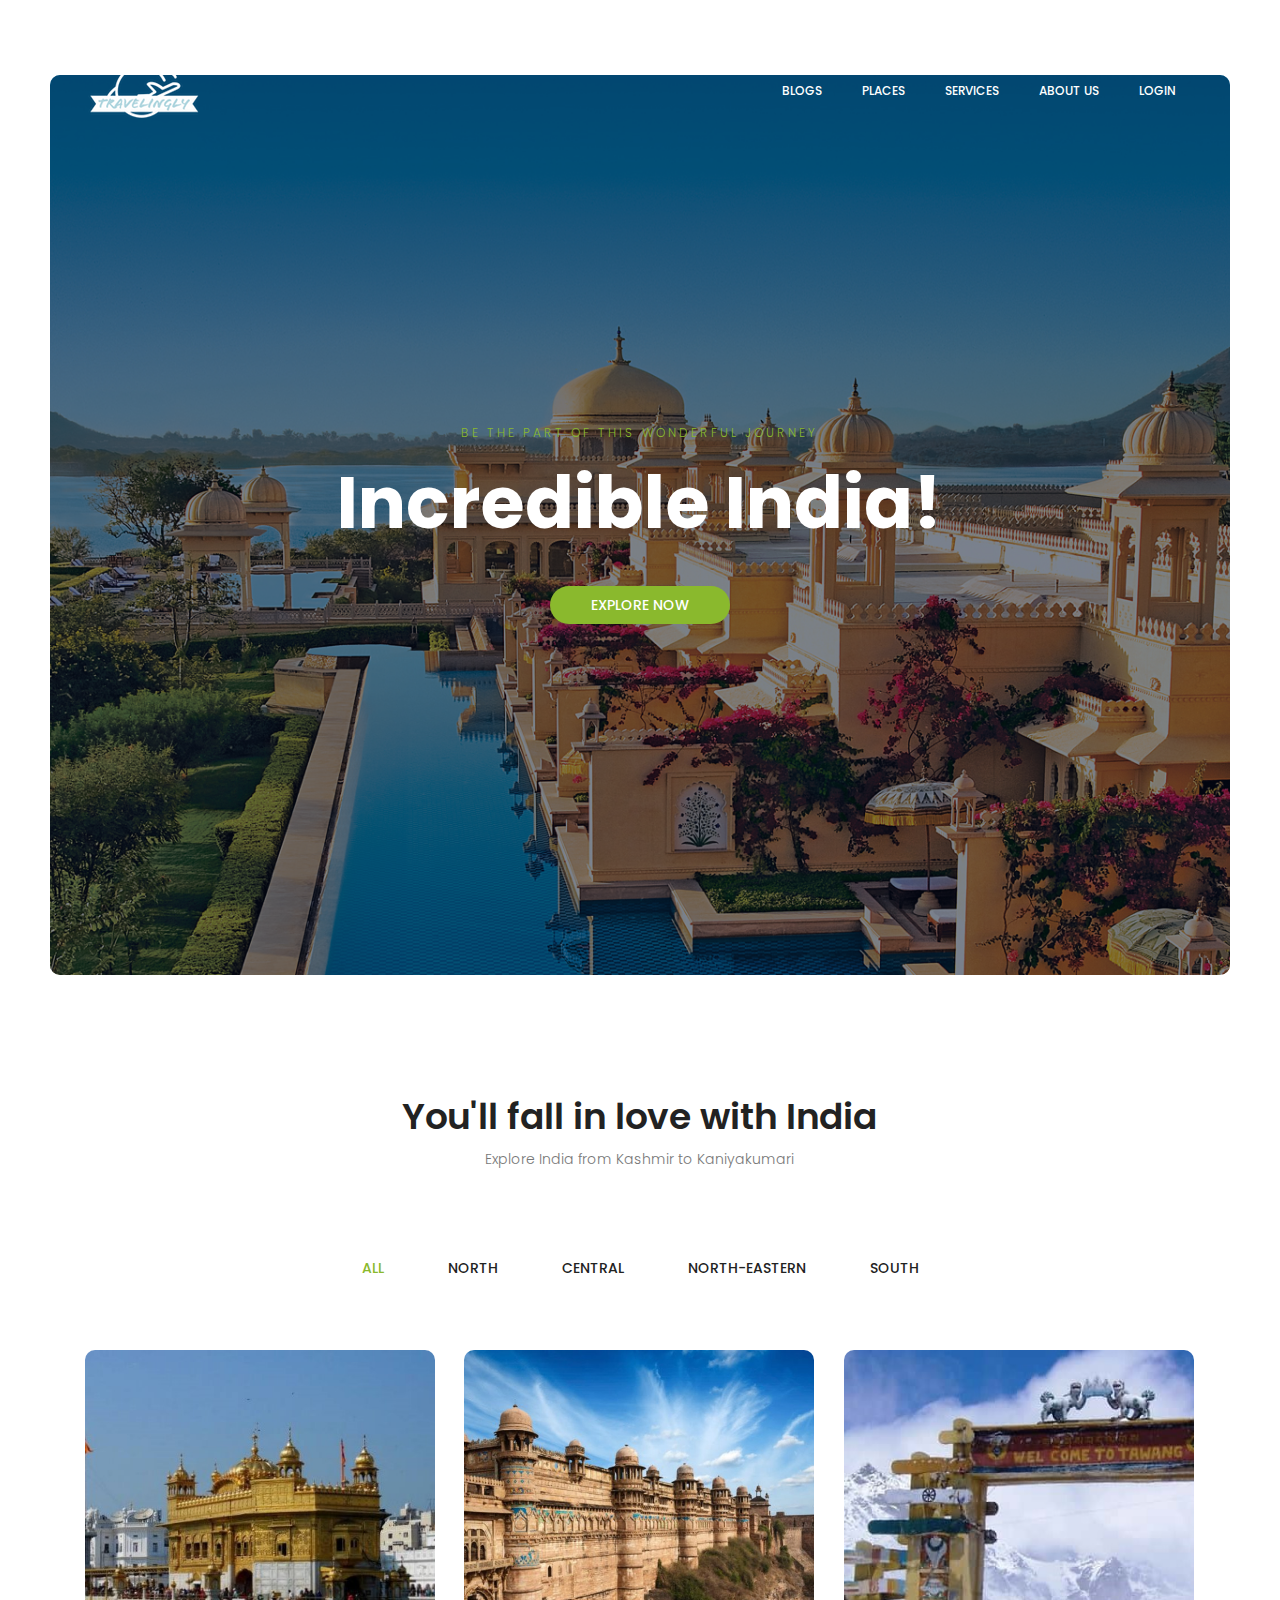
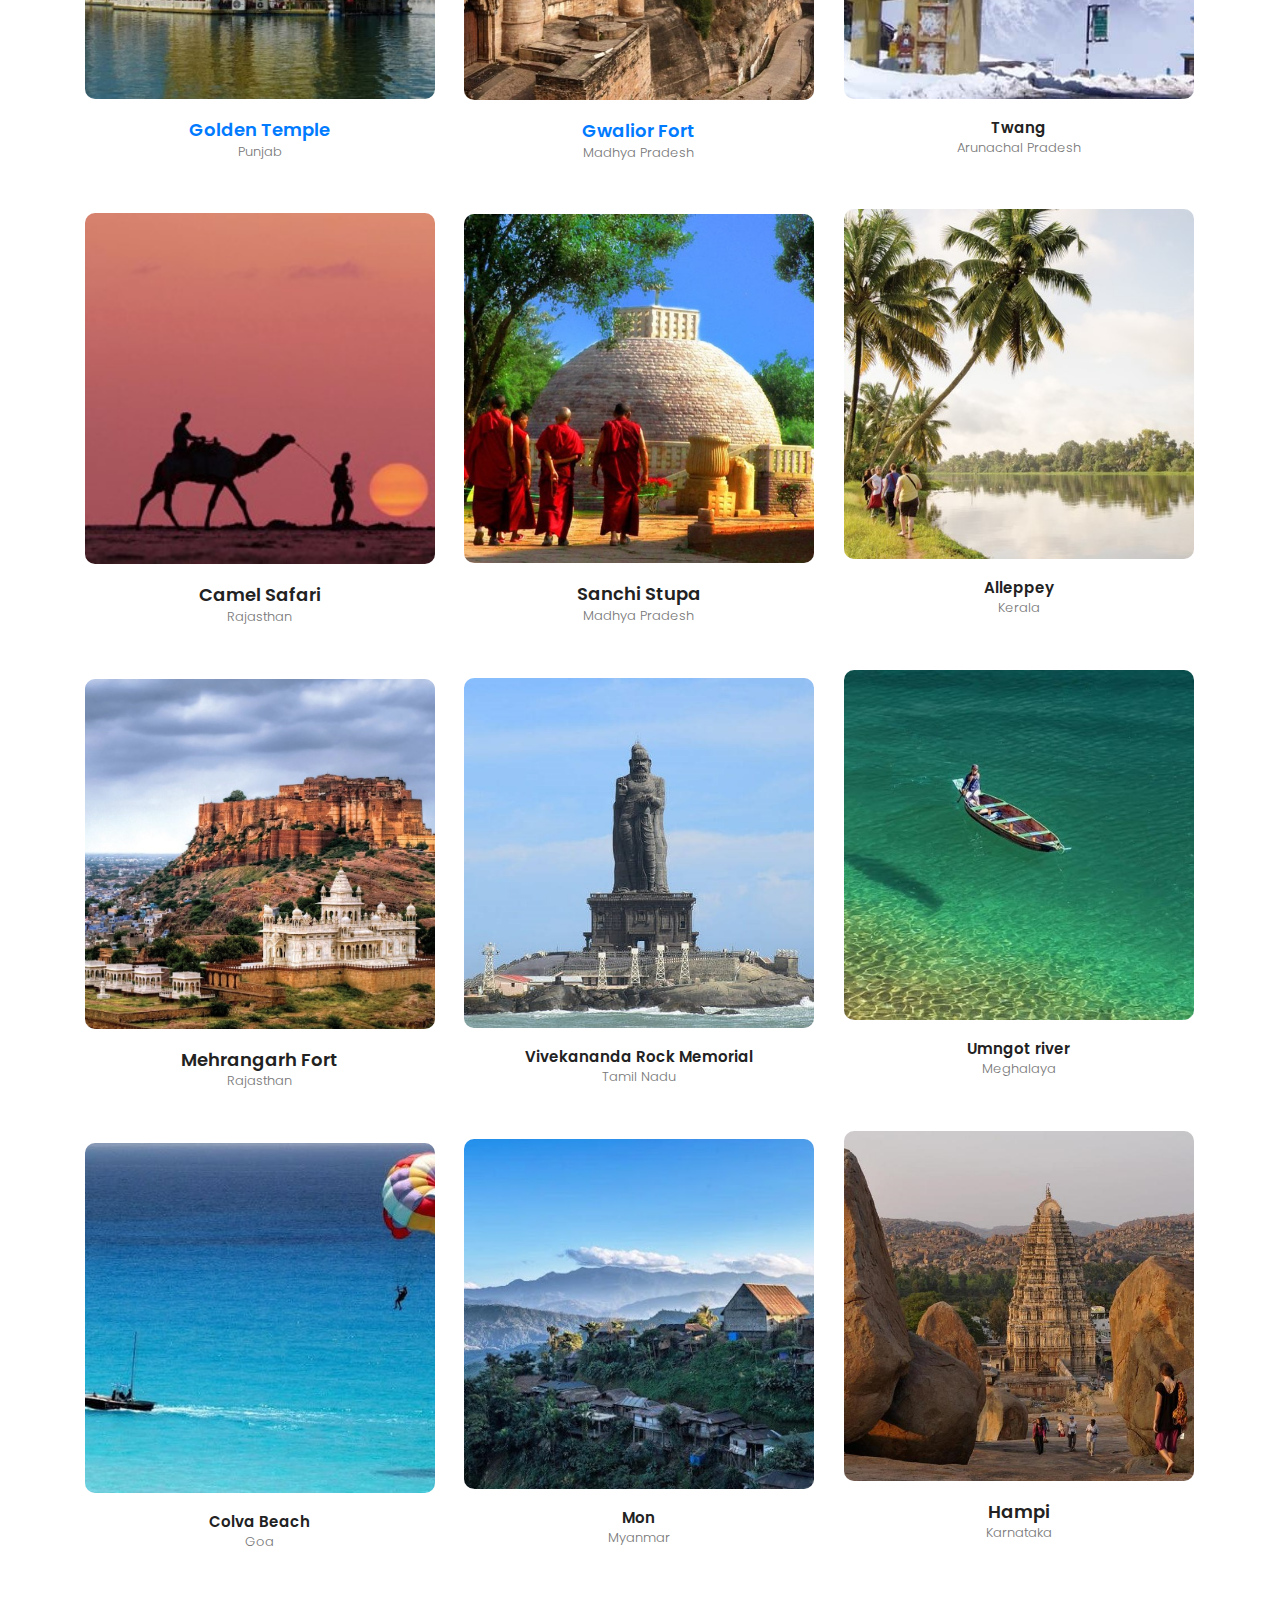
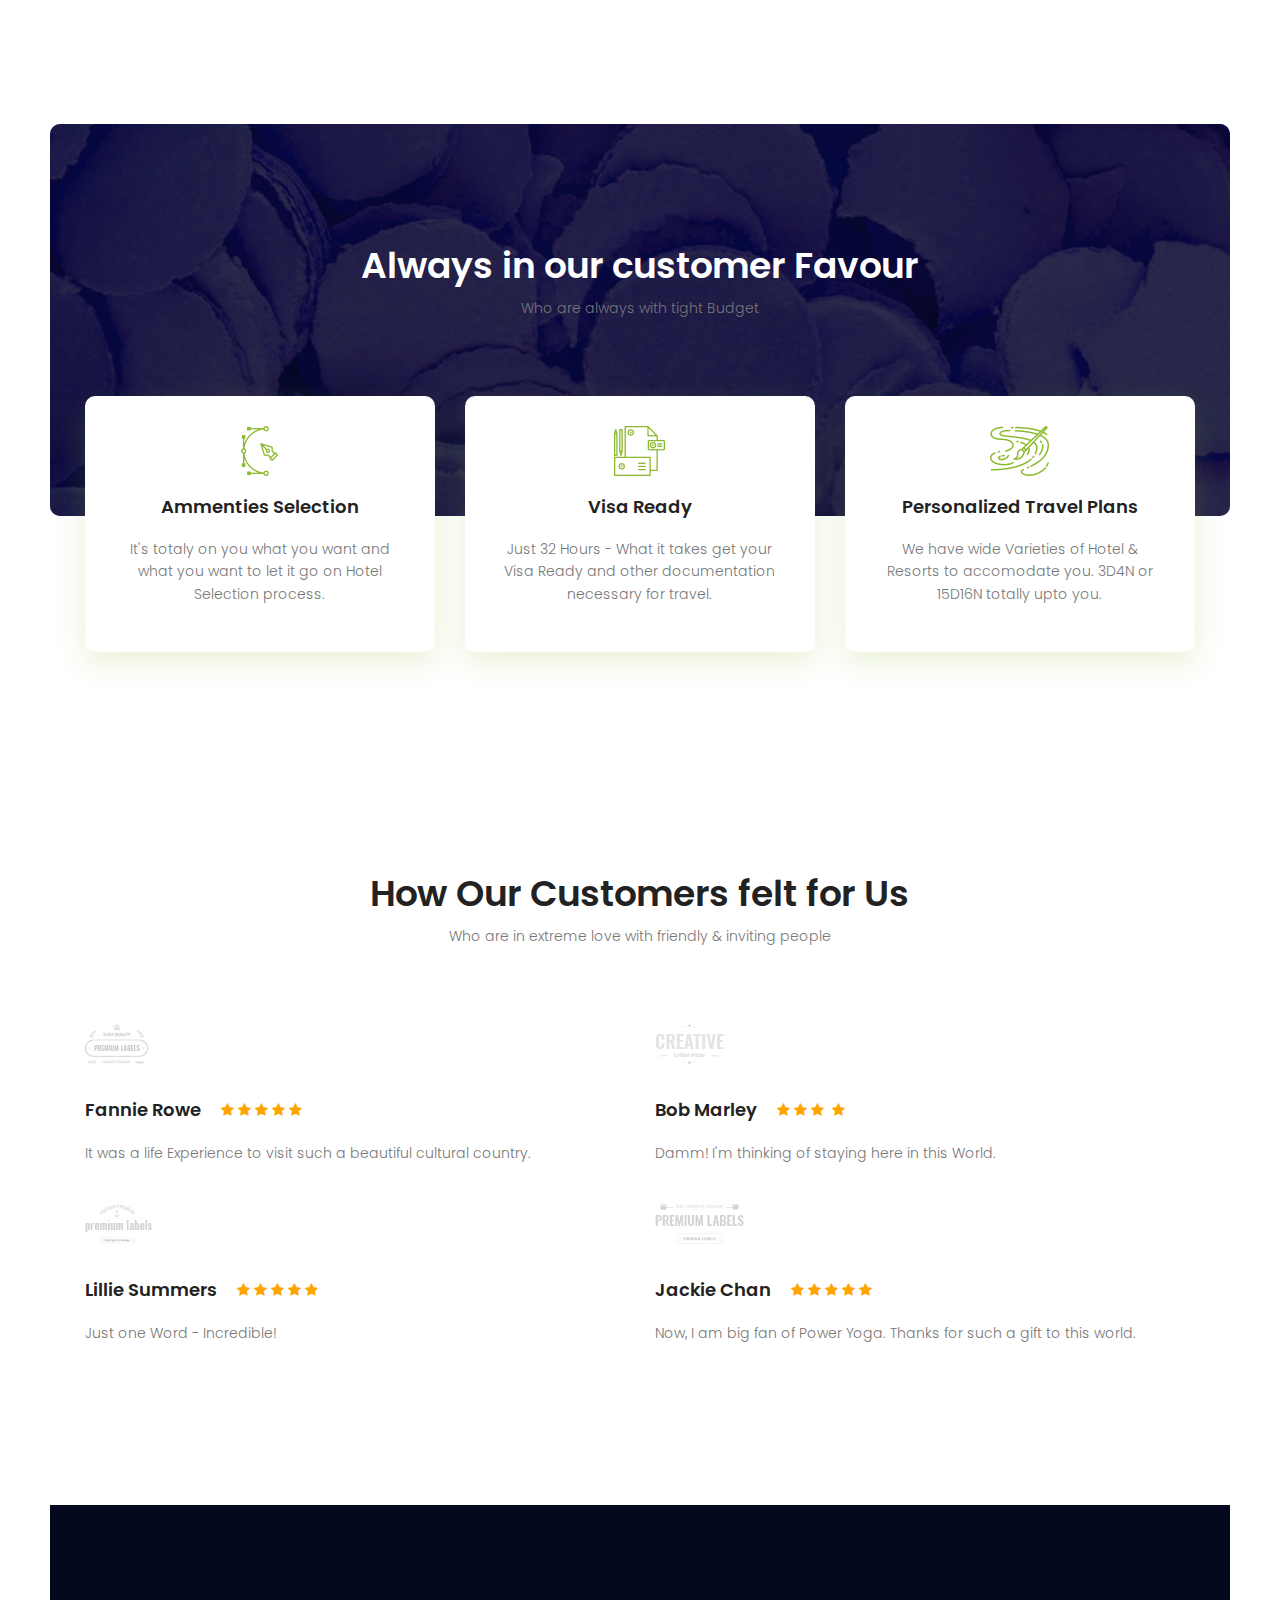
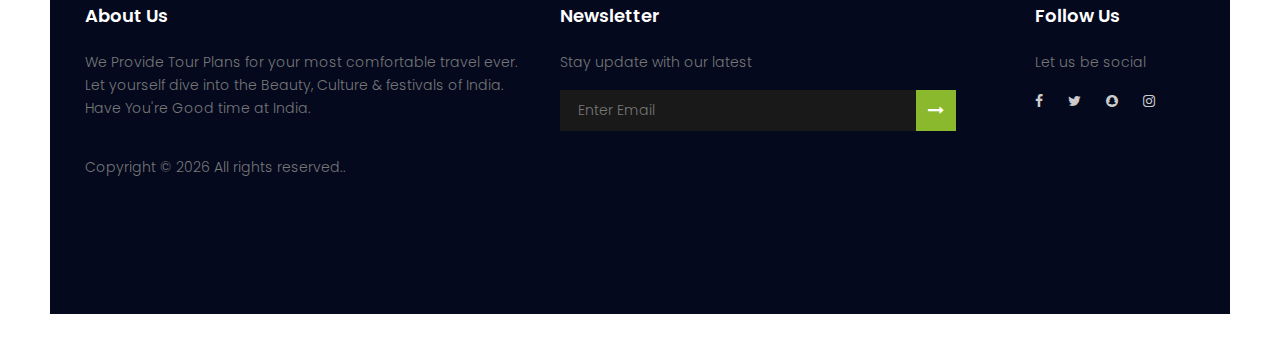
==== travellingly/index.html @ a626bf2b "first commit" ====
<!DOCTYPE html>
<html lang="zxx" class="no-js">

<head>
	<!-- Mobile Specific Meta -->
	<meta name="viewport" content="width=device-width, initial-scale=1, shrink-to-fit=no">
	<!-- Favicon-->
	<link rel="shortcut icon" href="img/fav.png">
	<!-- Author Meta -->
	<meta name="author" content="">
	<!-- Meta Description -->
	<meta name="description" content="">
	<!-- Meta Keyword -->
	<meta name="keywords" content="">
	<!-- meta character set -->
	<meta charset="UTF-8">
	<!-- Site Title -->
	<title>Travellingly</title>
	<link rel="icon" href="./img/t.png" type="image/jpg">
	<link href="https://fonts.googleapis.com/css?family=Poppins:100,200,400,300,500,600,700" rel="stylesheet">
	<!--CSS============================================= -->
	<link rel="stylesheet" href="css/linearicons.css">
	<link rel="stylesheet" href="css/font-awesome.min.css">
	<link rel="stylesheet" href="css/bootstrap.css">
	<link rel="stylesheet" href="css/magnific-popup.css">
	<link rel="stylesheet" href="css/nice-select.css">
	<link rel="stylesheet" href="css/animate.min.css">
	<link rel="stylesheet" href="css/owl.carousel.css">
	<link rel="stylesheet" href="css/main.css">
</head>

<body>
	<div class="protfolio-wrap">

		<!-- Start Header Area -->
		<header class="default-header">
			<nav class="navbar navbar-expand-lg  navbar-light">
				<div class="container">
					<a class="navbar-brand" href="index.html">
						<img src="img/rsz_logo2.png" alt="">
					</a>
					<button class="navbar-toggler" type="button" data-toggle="collapse"
						data-target="#navbarSupportedContent" aria-controls="navbarSupportedContent"
						aria-expanded="false" aria-label="Toggle navigation">
						<span class="text-white lnr lnr-menu"></span>
					</button>
					

					<div class="collapse navbar-collapse justify-content-end align-items-center"
						id="navbarSupportedContent">
						<ul class="navbar-nav">
							<li><a href="./Pages-inside/blog.html">Blogs</a></li>
							<li><a href="#portfolio">Places</a></li>
							<li><a href="#service">Services</a></li>
							<li><a href="./Pages-inside/About.html">About Us</a></li>
							<li><a href="../login/login.php">LogIn</a></li>
						</ul>
					</div>

				</div>
			</nav>
		</header>
		<!-- End Header Area -->
		<!-- start banner Area -->
		<section class="banner-area relative" id="home">
			<div class="overlay overlay-bg"></div>
			<div class="container">
				<div class="row fullscreen d-flex align-items-center justify-content-center">
					<div class="banner-content col-lg-10">
						<h5 class="text-uppercase">Be the part of this Wonderful Journey</h5>
						<h1>
							Incredible India!
						</h1>
						<a href="#" class="primary-btn text-uppercase">Explore Now</a>
					</div>
				</div>
			</div>
		</section>
		<!-- End banner Area -->

		<!-- Start portfolio-area Area -->
		<section class="portfolio-area section-gap" id="portfolio">
			<div class="container">
				<div class="row d-flex justify-content-center">
					<div class="menu-content col-lg-10">
						<div class="title text-center">
							<h1 class="mb-10">You'll fall in love with India</h1>
							<p>Explore India from Kashmir to Kaniyakumari</p>
						</div>
					</div>
				</div>

				<div class="filters">
					<ul>
						<li class="active" data-filter="*">All</li>
						<li data-filter=".corporate">North</li>
						<li data-filter=".personal">Central</li>
						<li data-filter=".agency">North-Eastern</li>
						<li data-filter=".portal">South</li>
					</ul>
				</div>

				<div class="filters-content">
					<div class="row grid">
						<div class="single-portfolio col-sm-4 all corporate">
							<div class="item">
								<img src="img/p1.jpg" alt="Work 1">
								<div class="p-inner">
									<h4><a href="./Pages-inside/GoldenTemple-Info.html">Golden Temple</a></h4>
									<div class="cat">Punjab</div>
								</div>
							</div>
						</div>
						<div class="single-portfolio col-sm-4 all personal">
							<div class="item">
								<img src="img/p2.jpg" alt="Work 1">
								<div class="p-inner">
									<h4><a href="./Pages-inside/Gwaliorfort-info.html">Gwalior Fort</a></h4>
									<div class="cat">Madhya Pradesh</div>
								</div>
							</div>
						</div>
						<div class="single-portfolio col-sm-4 all agency">
							<div class="item">
								<img src="img/p9.jpg" alt="Work 1">
								<div class="p-inner">
									<h5>Twang</h5>
									<div class="cat">Arunachal Pradesh</div>
								</div>
							</div>
						</div>
						<div class="single-portfolio col-sm-4 all portal">
							<div class="item">
								<img src="img/p12.jpg" alt="Work 1">
								<div class="p-inner">
									<h5>Alleppey</h5>
									<div class="cat">Kerala</div>
								</div>
							</div>
						</div>

						<div class="single-portfolio col-sm-4 all corporate">
							<div class="item">
								<img src="img/p5.jpg" alt="Work 1">
								<div class="p-inner">
									<h4>Camel Safari</h4>
									<div class="cat">Rajasthan</div>
								</div>
							</div>
						</div>
						<div class="single-portfolio col-sm-4 all personal">
							<div class="item">
								<img src="img/p6.jpg" alt="Work 1">
								<div class="p-inner">
									<h4>Sanchi Stupa</h4>
									<div class="cat">Madhya Pradesh</div>
								</div>
							</div>
						</div>
						<div class="single-portfolio col-sm-4 all agency">
							<div class="item">
								<img src="img/p7.jpg" alt="Work 1">
								<div class="p-inner">
									<h5>Umngot river</h5>
									<div class="cat">Meghalaya</div>
								</div>
							</div>
						</div>
						<div class="single-portfolio col-sm-4 all portal">
							<div class="item">
								<img src="img/p10.jpg" alt="Work 1">
								<div class="p-inner">
									<h5>Vivekananda Rock Memorial</h5>
									<div class="cat">Tamil Nadu</div>
								</div>
							</div>
						</div>
						<div class="single-portfolio col-sm-4 all corporate">
							<div class="item">
								<img src="img/p4.jpg" alt="Work 1">
								<div class="p-inner">
									<h4>Mehrangarh Fort</h4>
									<div class="cat">Rajasthan</div>
								</div>
							</div>
						</div>
						<div class="single-portfolio col-sm-4 all personal">
							<div class="item">
								<img src="img/p3.jpg" alt="Work 1">
								<div class="p-inner">
									<h4>Hampi</h4>
									<div class="cat">Karnataka</div>
								</div>
							</div>
						</div>
						<div class="single-portfolio col-sm-4 all agency">
							<div class="item">
								<img src="img/p8.jpg" alt="Work 1">
								<div class="p-inner">
									<h5>Mon</h5>
									<div class="cat">Myanmar</div>
								</div>
							</div>
						</div>
						<div class="single-portfolio col-sm-4 all portal">
							<div class="item">
								<img src="img/p11.jpg" alt="Work 1">
								<div class="p-inner">
									<h5>Colva Beach</h5>
									<div class="cat">Goa</div>
								</div>
							</div>
						</div>

					</div>
				</div>

			</div>
		</section>
		<!-- End portfolio-area Area -->


		<!-- Start service Area -->
		<section class="service-area section-gap relative" id="service">
			<div class="overlay overlay-bg"></div>
			<div class="container">
				<div class="row d-flex justify-content-center">
					<div class="menu-content pb-60 col-lg-10">
						<div class="title text-center">
							<h1 class="mb-10 text-white">Always in our customer Favour</h1>
							<p>Who are always with tight Budget</p>
						</div>
					</div>
				</div>
			</div>
		</section>
		<!-- End service Area -->

		<!-- Start services Area -->
		<section class="services-area pb-100">
			<div class="container">
				<div class="row">
					<div class="col-lg-4">
						<div class="single-service">
							<img class="img-fluid" src="img/s1.png" alt="">
							<h4>Ammenties Selection</h4>
							<p>
								It's totaly on you what you want and what you want to let it go on Hotel Selection
								process.
							</p>
						</div>
					</div>
					<div class="col-lg-4">
						<div class="single-service">
							<img class="img-fluid" src="img/s2.png" alt="">
							<h4>Visa Ready</h4>
							<p>
								Just 32 Hours - What it takes get your Visa Ready and other documentation necessary for
								travel.
							</p>
						</div>
					</div>
					<div class="col-lg-4">
						<div class="single-service">
							<img class="img-fluid" src="img/s3.png" alt="">
							<h4>Personalized Travel Plans</h4>
							<p>
								We have wide Varieties of Hotel &amp; Resorts to accomodate you. 3D4N or 15D16N totally
								upto you.
							</p>
						</div>
					</div>
				</div>
			</div>
		</section>
		<!-- End services Area -->

		<!-- Start review Area -->
		<section class="review-area section-gap" id="testimonial">
			<div class="container">
				<div class="row d-flex justify-content-center">
					<div class="menu-content pb-60 col-lg-10">
						<div class="title text-center">
							<h1 class="mb-10">How Our Customers felt for Us</h1>
							<p>Who are in extreme love with friendly &amp; inviting people</p>
						</div>
					</div>
				</div>
				<div class="row">
					<div class="col-lg-6">
						<div class="single-review">
							<img src="img/c1.png" alt="">
							<div class="title d-flex flex-row">
								<a href="#">
									<h4>Fannie Rowe</h4>
								</a>
								<div class="star">
									<span class="fa fa-star checked"></span>
									<span class="fa fa-star checked"></span>
									<span class="fa fa-star checked"></span>
									<span class="fa fa-star checked"></span>
									<span class="fa fa-star checked"></span>
								</div>
							</div>
							<p>
								It was a life Experience to visit such a beautiful cultural country.
							</p>
						</div>
						<div class="single-review">
							<img src="img/c3.png" alt="">
							<div class="title d-flex flex-row">
								<a href="#">
									<h4>Lillie Summers</h4>
								</a>
								<div class="star">
									<span class="fa fa-star checked"></span>
									<span class="fa fa-star checked"></span>
									<span class="fa fa-star checked"></span>
									<span class="fa fa-star checked"></span>
									<span class="fa fa-star checked"></span>
								</div>
							</div>
							<p>
								Just one Word - Incredible!
							</p>
						</div>
					</div>
					<div class="col-lg-6">
						<div class="single-review">
							<img src="img/c2.png" alt="">
							<div class="title d-flex flex-row">
								<a href="#">
									<h4>Bob Marley</h4>
								</a>
								<div class="star">
									<span class="fa fa-star checked"></span>
									<span class="fa fa-star checked"></span>
									<span class="fa fa-star checked"></span>
									<span class="fa fa-starchecked"></span>
									<span class="fa fa-star checked"></span>
								</div>
							</div>
							<p>
								Damm! I'm thinking of staying here in this World.
							</p>
						</div>
						<div class="single-review">
							<img src="img/c4.png" alt="">
							<div class="title d-flex flex-row">
								<a href="#">
									<h4>Jackie Chan</h4>
								</a>
								<div class="star">
									<span class="fa fa-star checked"></span>
									<span class="fa fa-star checked"></span>
									<span class="fa fa-star checked"></span>
									<span class="fa fa-star checked"></span>
									<span class="fa fa-star checked"></span>
								</div>
							</div>
							<p>
								Now, I am big fan of Power Yoga. Thanks for such a gift to this world.
							</p>
						</div>
					</div>
				</div>
			</div>
		</section>
		<!-- End review Area -->


		<!-- start footer Area -->
		<footer class="footer-area section-gap">
			<div class="container">
				<div class="row">
					<div class="col-lg-5 col-md-6 col-sm-6">
						<div class="single-footer-widget">
							<h6>About Us</h6>
							<p>
								We Provide Tour Plans for your most comfortable travel ever. Let yourself dive into the
								Beauty, Culture &amp; festivals of India. Have You're Good time at India.
							</p>
							<p class="footer-text">
								Copyright &copy;
								<script>document.write(new Date().getFullYear());</script> All rights reserved..
							</p>
						</div>
					</div>
					<div class="col-lg-5  col-md-6 col-sm-6">
						<div class="single-footer-widget">
							<h6>Newsletter</h6>
							<p>Stay update with our latest</p>
							<div class="" id="mc_embed_signup">
								<form target="_blank" action="" method="get" class="form-inline">
									<input class="form-control" name="EMAIL" placeholder="Enter Email"
										onfocus="this.placeholder = ''"
										onblur="this.placeholder = 'Enter Your Email Here '" required="" type="email">
									<button class="click-btn btn btn-default"><i class="fa fa-long-arrow-right"
											aria-hidden="true"></i></button>

									<div class="info"></div>
								</form>
							</div>
						</div>
					</div>
					<div class="col-lg-2 col-md-6 col-sm-6 social-widget">
						<div class="single-footer-widget">
							<h6>Follow Us</h6>
							<p>Let us be social</p>
							<div class="footer-social d-flex align-items-center">
								<a href="#"><i class="fa fa-facebook"></i></a>
								<a href="#"><i class="fa fa-twitter"></i></a>
								<a href="#"><i class="fa fa-snapchat"></i></a>
								<a href="#"><i class="fa fa-instagram"></i></a>
							</div>
						</div>
					</div>
				</div>
			</div>
		</footer>
		<!-- End footer Area -->
	</div>
	<script src="js/vendor/jquery-2.2.4.min.js"></script>
	<script src="https://cdnjs.cloudflare.com/ajax/libs/popper.js/1.12.9/umd/popper.min.js"
		integrity="sha384-ApNbgh9B+Y1QKtv3Rn7W3mgPxhU9K/ScQsAP7hUibX39j7fakFPskvXusvfa0b4Q"
		crossorigin="anonymous"></script>
	<script src="js/vendor/bootstrap.min.js"></script>
	<script src="js/easing.min.js"></script>
	<script src="js/jquery.ajaxchimp.min.js"></script>
	<script src="js/jquery.magnific-popup.min.js"></script>
	<script src="js/owl.carousel.min.js"></script>
	<script src="js/jquery.sticky.js"></script>
	<script src="js/jquery.nice-select.min.js"></script>
	<script src="js/parallax.min.js"></script>
	<script src="js/mail-script.js"></script>
	<script src="js/isotope.pkgd.min.js"></script>
	<script src="js/main.js"></script>
</body>

</html>
---- travellingly/css/linearicons.css ----
@font-face {
	font-family: 'Linearicons-Free';
	src:url('../fonts/Linearicons-Free.eot?w118d');
	src:url('../fonts/Linearicons-Free.eot?#iefixw118d') format('embedded-opentype'),
		url('../fonts/Linearicons-Free.woff2?w118d') format('woff2'),
		url('../fonts/Linearicons-Free.woff?w118d') format('woff'),
		url('../fonts/Linearicons-Free.ttf?w118d') format('truetype'),
		url('../fonts/Linearicons-Free.svg?w118d#Linearicons-Free') format('svg');
	font-weight: normal;
	font-style: normal;
}

.lnr {
	font-family: 'Linearicons-Free';
	speak: none;
	font-style: normal;
	font-weight: normal;
	font-variant: normal;
	text-transform: none;
	line-height: 1;

	/* Better Font Rendering =========== */
	-webkit-font-smoothing: antialiased;
	-moz-osx-font-smoothing: grayscale;
}

.lnr-home:before {
	content: "\e800";
}
.lnr-apartment:before {
	content: "\e801";
}
.lnr-pencil:before {
	content: "\e802";
}
.lnr-magic-wand:before {
	content: "\e803";
}
.lnr-drop:before {
	content: "\e804";
}
.lnr-lighter:before {
	content: "\e805";
}
.lnr-poop:before {
	content: "\e806";
}
.lnr-sun:before {
	content: "\e807";
}
.lnr-moon:before {
	content: "\e808";
}
.lnr-cloud:before {
	content: "\e809";
}
.lnr-cloud-upload:before {
	content: "\e80a";
}
.lnr-cloud-download:before {
	content: "\e80b";
}
.lnr-cloud-sync:before {
	content: "\e80c";
}
.lnr-cloud-check:before {
	content: "\e80d";
}
.lnr-database:before {
	content: "\e80e";
}
.lnr-lock:before {
	content: "\e80f";
}
.lnr-cog:before {
	content: "\e810";
}
.lnr-trash:before {
	content: "\e811";
}
.lnr-dice:before {
	content: "\e812";
}
.lnr-heart:before {
	content: "\e813";
}
.lnr-star:before {
	content: "\e814";
}
.lnr-star-half:before {
	content: "\e815";
}
.lnr-star-empty:before {
	content: "\e816";
}
.lnr-flag:before {
	content: "\e817";
}
.lnr-envelope:before {
	content: "\e818";
}
.lnr-paperclip:before {
	content: "\e819";
}
.lnr-inbox:before {
	content: "\e81a";
}
.lnr-eye:before {
	content: "\e81b";
}
.lnr-printer:before {
	content: "\e81c";
}
.lnr-file-empty:before {
	content: "\e81d";
}
.lnr-file-add:before {
	content: "\e81e";
}
.lnr-enter:before {
	content: "\e81f";
}
.lnr-exit:before {
	content: "\e820";
}
.lnr-graduation-hat:before {
	content: "\e821";
}
.lnr-license:before {
	content: "\e822";
}
.lnr-music-note:before {
	content: "\e823";
}
.lnr-film-play:before {
	content: "\e824";
}
.lnr-camera-video:before {
	content: "\e825";
}
.lnr-camera:before {
	content: "\e826";
}
.lnr-picture:before {
	content: "\e827";
}
.lnr-book:before {
	content: "\e828";
}
.lnr-bookmark:before {
	content: "\e829";
}
.lnr-user:before {
	content: "\e82a";
}
.lnr-users:before {
	content: "\e82b";
}
.lnr-shirt:before {
	content: "\e82c";
}
.lnr-store:before {
	content: "\e82d";
}
.lnr-cart:before {
	content: "\e82e";
}
.lnr-tag:before {
	content: "\e82f";
}
.lnr-phone-handset:before {
	content: "\e830";
}
.lnr-phone:before {
	content: "\e831";
}
.lnr-pushpin:before {
	content: "\e832";
}
.lnr-map-marker:before {
	content: "\e833";
}
.lnr-map:before {
	content: "\e834";
}
.lnr-location:before {
	content: "\e835";
}
.lnr-calendar-full:before {
	content: "\e836";
}
.lnr-keyboard:before {
	content: "\e837";
}
.lnr-spell-check:before {
	content: "\e838";
}
.lnr-screen:before {
	content: "\e839";
}
.lnr-smartphone:before {
	content: "\e83a";
}
.lnr-tablet:before {
	content: "\e83b";
}
.lnr-laptop:before {
	content: "\e83c";
}
.lnr-laptop-phone:before {
	content: "\e83d";
}
.lnr-power-switch:before {
	content: "\e83e";
}
.lnr-bubble:before {
	content: "\e83f";
}
.lnr-heart-pulse:before {
	content: "\e840";
}
.lnr-construction:before {
	content: "\e841";
}
.lnr-pie-chart:before {
	content: "\e842";
}
.lnr-chart-bars:before {
	content: "\e843";
}
.lnr-gift:before {
	content: "\e844";
}
.lnr-diamond:before {
	content: "\e845";
}
.lnr-linearicons:before {
	content: "\e846";
}
.lnr-dinner:before {
	content: "\e847";
}
.lnr-coffee-cup:before {
	content: "\e848";
}
.lnr-leaf:before {
	content: "\e849";
}
.lnr-paw:before {
	content: "\e84a";
}
.lnr-rocket:before {
	content: "\e84b";
}
.lnr-briefcase:before {
	content: "\e84c";
}
.lnr-bus:before {
	content: "\e84d";
}
.lnr-car:before {
	content: "\e84e";
}
.lnr-train:before {
	content: "\e84f";
}
.lnr-bicycle:before {
	content: "\e850";
}
.lnr-wheelchair:before {
	content: "\e851";
}
.lnr-select:before {
	content: "\e852";
}
.lnr-earth:before {
	content: "\e853";
}
.lnr-smile:before {
	content: "\e854";
}
.lnr-sad:before {
	content: "\e855";
}
.lnr-neutral:before {
	content: "\e856";
}
.lnr-mustache:before {
	content: "\e857";
}
.lnr-alarm:before {
	content: "\e858";
}
.lnr-bullhorn:before {
	content: "\e859";
}
.lnr-volume-high:before {
	content: "\e85a";
}
.lnr-volume-medium:before {
	content: "\e85b";
}
.lnr-volume-low:before {
	content: "\e85c";
}
.lnr-volume:before {
	content: "\e85d";
}
.lnr-mic:before {
	content: "\e85e";
}
.lnr-hourglass:before {
	content: "\e85f";
}
.lnr-undo:before {
	content: "\e860";
}
.lnr-redo:before {
	content: "\e861";
}
.lnr-sync:before {
	content: "\e862";
}
.lnr-history:before {
	content: "\e863";
}
.lnr-clock:before {
	content: "\e864";
}
.lnr-download:before {
	content: "\e865";
}
.lnr-upload:before {
	content: "\e866";
}
.lnr-enter-down:before {
	content: "\e867";
}
.lnr-exit-up:before {
	content: "\e868";
}
.lnr-bug:before {
	content: "\e869";
}
.lnr-code:before {
	content: "\e86a";
}
.lnr-link:before {
	content: "\e86b";
}
.lnr-unlink:before {
	content: "\e86c";
}
.lnr-thumbs-up:before {
	content: "\e86d";
}
.lnr-thumbs-down:before {
	content: "\e86e";
}
.lnr-magnifier:before {
	content: "\e86f";
}
.lnr-cross:before {
	content: "\e870";
}
.lnr-menu:before {
	content: "\e871";
}
.lnr-list:before {
	content: "\e872";
}
.lnr-chevron-up:before {
	content: "\e873";
}
.lnr-chevron-down:before {
	content: "\e874";
}
.lnr-chevron-left:before {
	content: "\e875";
}
.lnr-chevron-right:before {
	content: "\e876";
}
.lnr-arrow-up:before {
	content: "\e877";
}
.lnr-arrow-down:before {
	content: "\e878";
}
.lnr-arrow-left:before {
	content: "\e879";
}
.lnr-arrow-right:before {
	content: "\e87a";
}
.lnr-move:before {
	content: "\e87b";
}
.lnr-warning:before {
	content: "\e87c";
}
.lnr-question-circle:before {
	content: "\e87d";
}
.lnr-menu-circle:before {
	content: "\e87e";
}
.lnr-checkmark-circle:before {
	content: "\e87f";
}
.lnr-cross-circle:before {
	content: "\e880";
}
.lnr-plus-circle:before {
	content: "\e881";
}
.lnr-circle-minus:before {
	content: "\e882";
}
.lnr-arrow-up-circle:before {
	content: "\e883";
}
.lnr-arrow-down-circle:before {
	content: "\e884";
}
.lnr-arrow-left-circle:before {
	content: "\e885";
}
.lnr-arrow-right-circle:before {
	content: "\e886";
}
.lnr-chevron-up-circle:before {
	content: "\e887";
}
.lnr-chevron-down-circle:before {
	content: "\e888";
}
.lnr-chevron-left-circle:before {
	content: "\e889";
}
.lnr-chevron-right-circle:before {
	content: "\e88a";
}
.lnr-crop:before {
	content: "\e88b";
}
.lnr-frame-expand:before {
	content: "\e88c";
}
.lnr-frame-contract:before {
	content: "\e88d";
}
.lnr-layers:before {
	content: "\e88e";
}
.lnr-funnel:before {
	content: "\e88f";
}
.lnr-text-format:before {
	content: "\e890";
}
.lnr-text-format-remove:before {
	content: "\e891";
}
.lnr-text-size:before {
	content: "\e892";
}
.lnr-bold:before {
	content: "\e893";
}
.lnr-italic:before {
	content: "\e894";
}
.lnr-underline:before {
	content: "\e895";
}
.lnr-strikethrough:before {
	content: "\e896";
}
.lnr-highlight:before {
	content: "\e897";
}
.lnr-text-align-left:before {
	content: "\e898";
}
.lnr-text-align-center:before {
	content: "\e899";
}
.lnr-text-align-right:before {
	content: "\e89a";
}
.lnr-text-align-justify:before {
	content: "\e89b";
}
.lnr-line-spacing:before {
	content: "\e89c";
}
.lnr-indent-increase:before {
	content: "\e89d";
}
.lnr-indent-decrease:before {
	content: "\e89e";
}
.lnr-pilcrow:before {
	content: "\e89f";
}
.lnr-direction-ltr:before {
	content: "\e8a0";
}
.lnr-direction-rtl:before {
	content: "\e8a1";
}
.lnr-page-break:before {
	content: "\e8a2";
}
.lnr-sort-alpha-asc:before {
	content: "\e8a3";
}
.lnr-sort-amount-asc:before {
	content: "\e8a4";
}
.lnr-hand:before {
	content: "\e8a5";
}
.lnr-pointer-up:before {
	content: "\e8a6";
}
.lnr-pointer-right:before {
	content: "\e8a7";
}
.lnr-pointer-down:before {
	content: "\e8a8";
}
.lnr-pointer-left:before {
	content: "\e8a9";
}
---- travellingly/css/nice-select.css ----
.nice-select {
  -webkit-tap-highlight-color: transparent;
  background-color: #fff;
  border-radius: 5px;
  border: solid 1px #e8e8e8;
  box-sizing: border-box;
  clear: both;
  cursor: pointer;
  display: block;
  float: left;
  font-family: inherit;
  font-size: 14px;
  font-weight: normal;
  height: 42px;
  line-height: 40px;
  outline: none;
  padding-left: 18px;
  padding-right: 30px;
  position: relative;
  text-align: left !important;
  -webkit-transition: all 0.2s ease-in-out;
  transition: all 0.2s ease-in-out;
  -webkit-user-select: none;
     -moz-user-select: none;
      -ms-user-select: none;
          user-select: none;
  white-space: nowrap;
  width: auto; }
  .nice-select:hover {
    border-color: #dbdbdb; }
  .nice-select:active, .nice-select.open, .nice-select:focus {
    border-color: #999; }
  .nice-select:after {
    border-bottom: 2px solid #999;
    border-right: 2px solid #999;
    content: '';
    display: block;
    height: 5px;
    margin-top: -4px;
    pointer-events: none;
    position: absolute;
    right: 12px;
    top: 50%;
    -webkit-transform-origin: 66% 66%;
        -ms-transform-origin: 66% 66%;
            transform-origin: 66% 66%;
    -webkit-transform: rotate(45deg);
        -ms-transform: rotate(45deg);
            transform: rotate(45deg);
    -webkit-transition: all 0.15s ease-in-out;
    transition: all 0.15s ease-in-out;
    width: 5px; }
  .nice-select.open:after {
    -webkit-transform: rotate(-135deg);
        -ms-transform: rotate(-135deg);
            transform: rotate(-135deg); }
  .nice-select.open .list {
    opacity: 1;
    pointer-events: auto;
    -webkit-transform: scale(1) translateY(0);
        -ms-transform: scale(1) translateY(0);
            transform: scale(1) translateY(0); }
  .nice-select.disabled {
    border-color: #ededed;
    color: #999;
    pointer-events: none; }
    .nice-select.disabled:after {
      border-color: #cccccc; }
  .nice-select.wide {
    width: 100%; }
    .nice-select.wide .list {
      left: 0 !important;
      right: 0 !important; }
  .nice-select.right {
    float: right; }
    .nice-select.right .list {
      left: auto;
      right: 0; }
  .nice-select.small {
    font-size: 12px;
    height: 36px;
    line-height: 34px; }
    .nice-select.small:after {
      height: 4px;
      width: 4px; }
    .nice-select.small .option {
      line-height: 34px;
      min-height: 34px; }
  .nice-select .list {
    background-color: #fff;
    border-radius: 5px;
    box-shadow: 0 0 0 1px rgba(68, 68, 68, 0.11);
    box-sizing: border-box;
    margin-top: 4px;
    opacity: 0;
    overflow: hidden;
    padding: 0;
    pointer-events: none;
    position: absolute;
    top: 100%;
    left: 0;
    -webkit-transform-origin: 50% 0;
        -ms-transform-origin: 50% 0;
            transform-origin: 50% 0;
    -webkit-transform: scale(0.75) translateY(-21px);
        -ms-transform: scale(0.75) translateY(-21px);
            transform: scale(0.75) translateY(-21px);
    -webkit-transition: all 0.2s cubic-bezier(0.5, 0, 0, 1.25), opacity 0.15s ease-out;
    transition: all 0.2s cubic-bezier(0.5, 0, 0, 1.25), opacity 0.15s ease-out;
    z-index: 9; }
    .nice-select .list:hover .option:not(:hover) {
      background-color: transparent !important; }
  .nice-select .option {
    cursor: pointer;
    font-weight: 400;
    line-height: 40px;
    list-style: none;
    min-height: 40px;
    outline: none;
    padding-left: 18px;
    padding-right: 29px;
    text-align: left;
    -webkit-transition: all 0.2s;
    transition: all 0.2s; }
    .nice-select .option:hover, .nice-select .option.focus, .nice-select .option.selected.focus {
      background-color: #f6f6f6; }
    .nice-select .option.selected {
      font-weight: bold; }
    .nice-select .option.disabled {
      background-color: transparent;
      color: #999;
      cursor: default; }

.no-csspointerevents .nice-select .list {
  display: none; }

.no-csspointerevents .nice-select.open .list {
  display: block; }
---- travellingly/css/main.css ----
/*--------------------------- Color variations ----------------------*/
/* Medium Layout: 1280px */
/* Tablet Layout: 768px */
/* Mobile Layout: 320px */
/* Wide Mobile Layout: 480px */
/* =================================== */
/*  Basic Style 
/* =================================== */
::-moz-selection {
  /* Code for Firefox */
  background-color: #8ab92d;
  color: #fff;
}

::selection {
  background-color: #8ab92d;
  color: #fff;
}

::-webkit-input-placeholder {
  /* WebKit, Blink, Edge */
  color: #777777;
  font-weight: 300;
}

:-moz-placeholder {
  /* Mozilla Firefox 4 to 18 */
  color: #777777;
  opacity: 1;
  font-weight: 300;
}

::-moz-placeholder {
  /* Mozilla Firefox 19+ */
  color: #777777;
  opacity: 1;
  font-weight: 300;
}

:-ms-input-placeholder {
  /* Internet Explorer 10-11 */
  color: #777777;
  font-weight: 300;
}

::-ms-input-placeholder {
  /* Microsoft Edge */
  color: #777777;
  font-weight: 300;
}

body {
  color: #777777;
  font-family: "Poppins", sans-serif;
  font-size: 14px;
  font-weight: 300;
  line-height: 1.625em;
  position: relative;
}

ol, ul {
  margin: 0;
  padding: 0;
  list-style: none;
}

select {
  display: block;
}

figure {
  margin: 0;
}

a {
  -webkit-transition: all 0.3s ease 0s;
  -moz-transition: all 0.3s ease 0s;
  -o-transition: all 0.3s ease 0s;
  transition: all 0.3s ease 0s;
}

iframe {
  border: 0;
}

a, a:focus, a:hover {
  text-decoration: none;
  outline: 0;
}

.btn.active.focus,
.btn.active:focus,
.btn.focus,
.btn.focus:active,
.btn:active:focus,
.btn:focus {
  text-decoration: none;
  outline: 0;
}

.card-panel {
  margin: 0;
  padding: 60px;
}

/**
 *  Typography
 *
 **/
.btn i, .btn-large i, .btn-floating i, .btn-large i, .btn-flat i {
  font-size: 1em;
  line-height: inherit;
}

.gray-bg {
  background: #f9f9ff;
}

h1, h2, h3,
h4, h5, h6 {
  font-family: "Poppins", sans-serif;
  color: #222222;
  line-height: 1.2em !important;
  margin-bottom: 0;
  margin-top: 0;
  font-weight: 600;
}

.h1, .h2, .h3,
.h4, .h5, .h6 {
  margin-bottom: 0;
  margin-top: 0;
  font-family: "Poppins", sans-serif;
  font-weight: 600;
  color: #222222;
}

h1, .h1 {
  font-size: 36px;
}

h2, .h2 {
  font-size: 30px;
}

h3, .h3 {
  font-size: 24px;
}

h4, .h4 {
  font-size: 18px;
}

h5, .h5 {
  font-size: 16px;
}

h6, .h6 {
  font-size: 14px;
  color: #222222;
}

td, th {
  border-radius: 0px;
}

/**
 * For modern browsers
 * 1. The space content is one way to avoid an Opera bug when the
 *    contenteditable attribute is included anywhere else in the document.
 *    Otherwise it causes space to appear at the top and bottom of elements
 *    that are clearfixed.
 * 2. The use of `table` rather than `block` is only necessary if using
 *    `:before` to contain the top-margins of child elements.
 */
.clear::before, .clear::after {
  content: " ";
  display: table;
}

.clear::after {
  clear: both;
}

.fz-11 {
  font-size: 11px;
}

.fz-12 {
  font-size: 12px;
}

.fz-13 {
  font-size: 13px;
}

.fz-14 {
  font-size: 14px;
}

.fz-15 {
  font-size: 15px;
}

.fz-16 {
  font-size: 16px;
}

.fz-18 {
  font-size: 18px;
}

.fz-30 {
  font-size: 30px;
}

.fz-48 {
  font-size: 48px !important;
}

.fw100 {
  font-weight: 100;
}

.fw300 {
  font-weight: 300;
}

.fw400 {
  font-weight: 400 !important;
}

.fw500 {
  font-weight: 500;
}

.f700 {
  font-weight: 700;
}

.fsi {
  font-style: italic;
}

.mt-10 {
  margin-top: 10px;
}

.mt-15 {
  margin-top: 15px;
}

.mt-20 {
  margin-top: 20px;
}

.mt-25 {
  margin-top: 25px;
}

.mt-30 {
  margin-top: 30px;
}

.mt-35 {
  margin-top: 35px;
}

.mt-40 {
  margin-top: 40px;
}

.mt-50 {
  margin-top: 50px;
}

.mt-60 {
  margin-top: 60px;
}

.mt-70 {
  margin-top: 70px;
}

.mt-80 {
  margin-top: 80px;
}

.mt-100 {
  margin-top: 100px;
}

.mt-120 {
  margin-top: 120px;
}

.mt-150 {
  margin-top: 150px;
}

.ml-0 {
  margin-left: 0 !important;
}

.ml-5 {
  margin-left: 5px !important;
}

.ml-10 {
  margin-left: 10px;
}

.ml-15 {
  margin-left: 15px;
}

.ml-20 {
  margin-left: 20px;
}

.ml-30 {
  margin-left: 30px;
}

.ml-50 {
  margin-left: 50px;
}

.mr-0 {
  margin-right: 0 !important;
}

.mr-5 {
  margin-right: 5px !important;
}

.mr-15 {
  margin-right: 15px;
}

.mr-10 {
  margin-right: 10px;
}

.mr-20 {
  margin-right: 20px;
}

.mr-30 {
  margin-right: 30px;
}

.mr-50 {
  margin-right: 50px;
}

.mb-0 {
  margin-bottom: 0px;
}

.mb-0-i {
  margin-bottom: 0px !important;
}

.mb-5 {
  margin-bottom: 5px;
}

.mb-10 {
  margin-bottom: 10px;
}

.mb-15 {
  margin-bottom: 15px;
}

.mb-20 {
  margin-bottom: 20px;
}

.mb-25 {
  margin-bottom: 25px;
}

.mb-30 {
  margin-bottom: 30px;
}

.mb-40 {
  margin-bottom: 40px;
}

.mb-50 {
  margin-bottom: 50px;
}

.mb-60 {
  margin-bottom: 60px;
}

.mb-70 {
  margin-bottom: 70px;
}

.mb-80 {
  margin-bottom: 80px;
}

.mb-90 {
  margin-bottom: 90px;
}

.mb-100 {
  margin-bottom: 100px;
}

.pt-0 {
  padding-top: 0px;
}

.pt-10 {
  padding-top: 10px;
}

.pt-15 {
  padding-top: 15px;
}

.pt-20 {
  padding-top: 20px;
}

.pt-25 {
  padding-top: 25px;
}

.pt-30 {
  padding-top: 30px;
}

.pt-40 {
  padding-top: 40px;
}

.pt-50 {
  padding-top: 50px;
}

.pt-60 {
  padding-top: 60px;
}

.pt-70 {
  padding-top: 70px;
}

.pt-80 {
  padding-top: 80px;
}

.pt-90 {
  padding-top: 90px;
}

.pt-100 {
  padding-top: 100px;
}

.pt-120 {
  padding-top: 120px;
}

.pt-150 {
  padding-top: 150px;
}

.pt-170 {
  padding-top: 170px;
}

.pb-0 {
  padding-bottom: 0px;
}

.pb-10 {
  padding-bottom: 10px;
}

.pb-15 {
  padding-bottom: 15px;
}

.pb-20 {
  padding-bottom: 20px;
}

.pb-25 {
  padding-bottom: 25px;
}

.pb-30 {
  padding-bottom: 30px;
}

.pb-40 {
  padding-bottom: 40px;
}

.pb-50 {
  padding-bottom: 50px;
}

.pb-60 {
  padding-bottom: 60px;
}

.pb-70 {
  padding-bottom: 70px;
}

.pb-80 {
  padding-bottom: 80px;
}

.pb-90 {
  padding-bottom: 90px;
}

.pb-100 {
  padding-bottom: 100px;
}

.pb-120 {
  padding-bottom: 120px;
}

.pb-150 {
  padding-bottom: 150px;
}

.pr-30 {
  padding-right: 30px;
}

.pl-30 {
  padding-left: 30px;
}

.pl-90 {
  padding-left: 90px;
}

.p-40 {
  padding: 40px;
}

.float-left {
  float: left;
}

.float-right {
  float: right;
}

.text-italic {
  font-style: italic;
}

.text-white {
  color: #fff;
}

.text-black {
  color: #000;
}

.transition {
  -webkit-transition: all 0.3s ease 0s;
  -moz-transition: all 0.3s ease 0s;
  -o-transition: all 0.3s ease 0s;
  transition: all 0.3s ease 0s;
}

.section-full {
  padding: 100px 0;
}

.section-half {
  padding: 75px 0;
}

.text-center {
  text-align: center;
}

.text-left {
  text-align: left;
}

.text-rigth {
  text-align: right;
}

.flex {
  display: -webkit-box;
  display: -webkit-flex;
  display: -moz-flex;
  display: -ms-flexbox;
  display: flex;
}

.inline-flex {
  display: -webkit-inline-box;
  display: -webkit-inline-flex;
  display: -moz-inline-flex;
  display: -ms-inline-flexbox;
  display: inline-flex;
}

.flex-grow {
  -webkit-box-flex: 1;
  -webkit-flex-grow: 1;
  -moz-flex-grow: 1;
  -ms-flex-positive: 1;
  flex-grow: 1;
}

.flex-wrap {
  -webkit-flex-wrap: wrap;
  -moz-flex-wrap: wrap;
  -ms-flex-wrap: wrap;
  flex-wrap: wrap;
}

.flex-left {
  -webkit-box-pack: start;
  -ms-flex-pack: start;
  -webkit-justify-content: flex-start;
  -moz-justify-content: flex-start;
  justify-content: flex-start;
}

.flex-middle {
  -webkit-box-align: center;
  -ms-flex-align: center;
  -webkit-align-items: center;
  -moz-align-items: center;
  align-items: center;
}

.flex-right {
  -webkit-box-pack: end;
  -ms-flex-pack: end;
  -webkit-justify-content: flex-end;
  -moz-justify-content: flex-end;
  justify-content: flex-end;
}

.flex-top {
  -webkit-align-self: flex-start;
  -moz-align-self: flex-start;
  -ms-flex-item-align: start;
  align-self: flex-start;
}

.flex-center {
  -webkit-box-pack: center;
  -ms-flex-pack: center;
  -webkit-justify-content: center;
  -moz-justify-content: center;
  justify-content: center;
}

.flex-bottom {
  -webkit-align-self: flex-end;
  -moz-align-self: flex-end;
  -ms-flex-item-align: end;
  align-self: flex-end;
}

.space-between {
  -webkit-box-pack: justify;
  -ms-flex-pack: justify;
  -webkit-justify-content: space-between;
  -moz-justify-content: space-between;
  justify-content: space-between;
}

.space-around {
  -ms-flex-pack: distribute;
  -webkit-justify-content: space-around;
  -moz-justify-content: space-around;
  justify-content: space-around;
}

.flex-column {
  -webkit-box-direction: normal;
  -webkit-box-orient: vertical;
  -webkit-flex-direction: column;
  -moz-flex-direction: column;
  -ms-flex-direction: column;
  flex-direction: column;
}

.flex-cell {
  display: -webkit-box;
  display: -webkit-flex;
  display: -moz-flex;
  display: -ms-flexbox;
  display: flex;
  -webkit-box-flex: 1;
  -webkit-flex-grow: 1;
  -moz-flex-grow: 1;
  -ms-flex-positive: 1;
  flex-grow: 1;
}

.display-table {
  display: table;
}

.light {
  color: #fff;
}

.dark {
  color: #222;
}

.relative {
  position: relative;
}

.overflow-hidden {
  overflow: hidden;
}

.overlay {
  position: absolute;
  left: 0;
  right: 0;
  top: 0;
  bottom: 0;
}

.container.fullwidth {
  width: 100%;
}

.container.no-padding {
  padding-left: 0;
  padding-right: 0;
}

.no-padding {
  padding: 0;
}

.section-bg {
  background: #f9fafc;
}

@media (max-width: 767px) {
  .no-flex-xs {
    display: block !important;
  }
}

.row.no-margin {
  margin-left: 0;
  margin-right: 0;
}

.sample-text-area {
  background: #fff;
  padding: 100px 0 70px 0;
}

.text-heading {
  margin-bottom: 30px;
  font-size: 24px;
}

b, sup, sub, u, del {
  color: #8ab92d;
}

h1 {
  font-size: 36px;
}

h2 {
  font-size: 30px;
}

h3 {
  font-size: 24px;
}

h4 {
  font-size: 18px;
}

h5 {
  font-size: 16px;
}

h6 {
  font-size: 14px;
}

h1, h2, h3, h4, h5, h6 {
  line-height: 1.5em;
}

.typography h1, .typography h2, .typography h3, .typography h4, .typography h5, .typography h6 {
  color: #777777;
}

.button-area {
  background: #fff;
}

.button-area .border-top-generic {
  padding: 70px 15px;
  border-top: 1px dotted #eee;
}

.button-group-area .genric-btn {
  margin-right: 10px;
  margin-top: 10px;
}

.button-group-area .genric-btn:last-child {
  margin-right: 0;
}

.genric-btn {
  display: inline-block;
  outline: none;
  line-height: 40px;
  padding: 0 30px;
  font-size: .8em;
  text-align: center;
  text-decoration: none;
  font-weight: 500;
  cursor: pointer;
  -webkit-transition: all 0.3s ease 0s;
  -moz-transition: all 0.3s ease 0s;
  -o-transition: all 0.3s ease 0s;
  transition: all 0.3s ease 0s;
}

.genric-btn:focus {
  outline: none;
}

.genric-btn.e-large {
  padding: 0 40px;
  line-height: 50px;
}

.genric-btn.large {
  line-height: 45px;
}

.genric-btn.medium {
  line-height: 30px;
}

.genric-btn.small {
  line-height: 25px;
}

.genric-btn.radius {
  border-radius: 3px;
}

.genric-btn.circle {
  border-radius: 20px;
}

.genric-btn.arrow {
  display: -webkit-inline-box;
  display: -ms-inline-flexbox;
  display: inline-flex;
  -webkit-box-align: center;
  -ms-flex-align: center;
  align-items: center;
}

.genric-btn.arrow span {
  margin-left: 10px;
}

.genric-btn.default {
  color: #222222;
  background: #f9f9ff;
  border: 1px solid transparent;
}

.genric-btn.default:hover {
  border: 1px solid #f9f9ff;
  background: #fff;
}

.genric-btn.default-border {
  border: 1px solid #f9f9ff;
  background: #fff;
}

.genric-btn.default-border:hover {
  color: #222222;
  background: #f9f9ff;
  border: 1px solid transparent;
}

.genric-btn.primary {
  color: #fff;
  background: #8ab92d;
  border: 1px solid transparent;
}

.genric-btn.primary:hover {
  color: #8ab92d;
  border: 1px solid #8ab92d;
  background: #fff;
}

.genric-btn.primary-border {
  color: #8ab92d;
  border: 1px solid #8ab92d;
  background: #fff;
}

.genric-btn.primary-border:hover {
  color: #fff;
  background: #8ab92d;
  border: 1px solid transparent;
}

.genric-btn.success {
  color: #fff;
  background: #4cd3e3;
  border: 1px solid transparent;
}

.genric-btn.success:hover {
  color: #4cd3e3;
  border: 1px solid #4cd3e3;
  background: #fff;
}

.genric-btn.success-border {
  color: #4cd3e3;
  border: 1px solid #4cd3e3;
  background: #fff;
}

.genric-btn.success-border:hover {
  color: #fff;
  background: #4cd3e3;
  border: 1px solid transparent;
}

.genric-btn.info {
  color: #fff;
  background: #38a4ff;
  border: 1px solid transparent;
}

.genric-btn.info:hover {
  color: #38a4ff;
  border: 1px solid #38a4ff;
  background: #fff;
}

.genric-btn.info-border {
  color: #38a4ff;
  border: 1px solid #38a4ff;
  background: #fff;
}

.genric-btn.info-border:hover {
  color: #fff;
  background: #38a4ff;
  border: 1px solid transparent;
}

.genric-btn.warning {
  color: #fff;
  background: #f4e700;
  border: 1px solid transparent;
}

.genric-btn.warning:hover {
  color: #f4e700;
  border: 1px solid #f4e700;
  background: #fff;
}

.genric-btn.warning-border {
  color: #f4e700;
  border: 1px solid #f4e700;
  background: #fff;
}

.genric-btn.warning-border:hover {
  color: #fff;
  background: #f4e700;
  border: 1px solid transparent;
}

.genric-btn.danger {
  color: #fff;
  background: #f44a40;
  border: 1px solid transparent;
}

.genric-btn.danger:hover {
  color: #f44a40;
  border: 1px solid #f44a40;
  background: #fff;
}

.genric-btn.danger-border {
  color: #f44a40;
  border: 1px solid #f44a40;
  background: #fff;
}

.genric-btn.danger-border:hover {
  color: #fff;
  background: #f44a40;
  border: 1px solid transparent;
}

.genric-btn.link {
  color: #222222;
  background: #f9f9ff;
  text-decoration: underline;
  border: 1px solid transparent;
}

.genric-btn.link:hover {
  color: #222222;
  border: 1px solid #f9f9ff;
  background: #fff;
}

.genric-btn.link-border {
  color: #222222;
  border: 1px solid #f9f9ff;
  background: #fff;
  text-decoration: underline;
}

.genric-btn.link-border:hover {
  color: #222222;
  background: #f9f9ff;
  border: 1px solid transparent;
}

.genric-btn.disable {
  color: #222222, 0.3;
  background: #f9f9ff;
  border: 1px solid transparent;
  cursor: not-allowed;
}

.generic-blockquote {
  padding: 30px 50px 30px 30px;
  background: #f9f9ff;
  border-left: 2px solid #8ab92d;
}

@media (max-width: 990px) {
  .progress-table-wrap {
    overflow-x: scroll;
  }
}

.progress-table {
  background: #f9f9ff;
  padding: 15px 0px 30px 0px;
  min-width: 800px;
}

.progress-table .serial {
  width: 11.83%;
  padding-left: 30px;
}

.progress-table .country {
  width: 28.07%;
}

.progress-table .visit {
  width: 19.74%;
}

.progress-table .percentage {
  width: 40.36%;
  padding-right: 50px;
}

.progress-table .table-head {
  display: flex;
}

.progress-table .table-head .serial, .progress-table .table-head .country, .progress-table .table-head .visit, .progress-table .table-head .percentage {
  color: #222222;
  line-height: 40px;
  text-transform: uppercase;
  font-weight: 500;
}

.progress-table .table-row {
  padding: 15px 0;
  border-top: 1px solid #edf3fd;
  display: flex;
}

.progress-table .table-row .serial, .progress-table .table-row .country, .progress-table .table-row .visit, .progress-table .table-row .percentage {
  display: flex;
  align-items: center;
}

.progress-table .table-row .country img {
  margin-right: 15px;
}

.progress-table .table-row .percentage .progress {
  width: 80%;
  border-radius: 0px;
  background: transparent;
}

.progress-table .table-row .percentage .progress .progress-bar {
  height: 5px;
  line-height: 5px;
}

.progress-table .table-row .percentage .progress .progress-bar.color-1 {
  background-color: #6382e6;
}

.progress-table .table-row .percentage .progress .progress-bar.color-2 {
  background-color: #e66686;
}

.progress-table .table-row .percentage .progress .progress-bar.color-3 {
  background-color: #f09359;
}

.progress-table .table-row .percentage .progress .progress-bar.color-4 {
  background-color: #73fbaf;
}

.progress-table .table-row .percentage .progress .progress-bar.color-5 {
  background-color: #73fbaf;
}

.progress-table .table-row .percentage .progress .progress-bar.color-6 {
  background-color: #6382e6;
}

.progress-table .table-row .percentage .progress .progress-bar.color-7 {
  background-color: #a367e7;
}

.progress-table .table-row .percentage .progress .progress-bar.color-8 {
  background-color: #e66686;
}

.single-gallery-image {
  margin-top: 30px;
  background-repeat: no-repeat !important;
  background-position: center center !important;
  background-size: cover !important;
  height: 200px;
}

.list-style {
  width: 14px;
  height: 14px;
}

.unordered-list li {
  position: relative;
  padding-left: 30px;
  line-height: 1.82em !important;
}

.unordered-list li:before {
  content: "";
  position: absolute;
  width: 14px;
  height: 14px;
  border: 3px solid #8ab92d;
  background: #fff;
  top: 4px;
  left: 0;
  border-radius: 50%;
}

.ordered-list {
  margin-left: 30px;
}

.ordered-list li {
  list-style-type: decimal-leading-zero;
  color: #8ab92d;
  font-weight: 500;
  line-height: 1.82em !important;
}

.ordered-list li span {
  font-weight: 300;
  color: #777777;
}

.ordered-list-alpha li {
  margin-left: 30px;
  list-style-type: lower-alpha;
  color: #8ab92d;
  font-weight: 500;
  line-height: 1.82em !important;
}

.ordered-list-alpha li span {
  font-weight: 300;
  color: #777777;
}

.ordered-list-roman li {
  margin-left: 30px;
  list-style-type: lower-roman;
  color: #8ab92d;
  font-weight: 500;
  line-height: 1.82em !important;
}

.ordered-list-roman li span {
  font-weight: 300;
  color: #777777;
}

.single-input {
  display: block;
  width: 100%;
  line-height: 40px;
  border: none;
  outline: none;
  background: #f9f9ff;
  padding: 0 20px;
}

.single-input:focus {
  outline: none;
}

.input-group-icon {
  position: relative;
}

.input-group-icon .icon {
  position: absolute;
  left: 20px;
  top: 0;
  line-height: 40px;
  z-index: 3;
}

.input-group-icon .icon i {
  color: #797979;
}

.input-group-icon .single-input {
  padding-left: 45px;
}

.single-textarea {
  display: block;
  width: 100%;
  line-height: 40px;
  border: none;
  outline: none;
  background: #f9f9ff;
  padding: 0 20px;
  height: 100px;
  resize: none;
}

.single-textarea:focus {
  outline: none;
}

.single-input-primary {
  display: block;
  width: 100%;
  line-height: 40px;
  border: 1px solid transparent;
  outline: none;
  background: #f9f9ff;
  padding: 0 20px;
}

.single-input-primary:focus {
  outline: none;
  border: 1px solid #8ab92d;
}

.single-input-accent {
  display: block;
  width: 100%;
  line-height: 40px;
  border: 1px solid transparent;
  outline: none;
  background: #f9f9ff;
  padding: 0 20px;
}

.single-input-accent:focus {
  outline: none;
  border: 1px solid #eb6b55;
}

.single-input-secondary {
  display: block;
  width: 100%;
  line-height: 40px;
  border: 1px solid transparent;
  outline: none;
  background: #f9f9ff;
  padding: 0 20px;
}

.single-input-secondary:focus {
  outline: none;
  border: 1px solid #f09359;
}

.default-switch {
  width: 35px;
  height: 17px;
  border-radius: 8.5px;
  background: #f9f9ff;
  position: relative;
  cursor: pointer;
}

.default-switch input {
  position: absolute;
  left: 0;
  top: 0;
  right: 0;
  bottom: 0;
  width: 100%;
  height: 100%;
  opacity: 0;
  cursor: pointer;
}

.default-switch input + label {
  position: absolute;
  top: 1px;
  left: 1px;
  width: 15px;
  height: 15px;
  border-radius: 50%;
  background: #8ab92d;
  -webkit-transition: all 0.2s;
  -moz-transition: all 0.2s;
  -o-transition: all 0.2s;
  transition: all 0.2s;
  box-shadow: 0px 4px 5px 0px rgba(0, 0, 0, 0.2);
  cursor: pointer;
}

.default-switch input:checked + label {
  left: 19px;
}

.primary-switch {
  width: 35px;
  height: 17px;
  border-radius: 8.5px;
  background: #f9f9ff;
  position: relative;
  cursor: pointer;
}

.primary-switch input {
  position: absolute;
  left: 0;
  top: 0;
  right: 0;
  bottom: 0;
  width: 100%;
  height: 100%;
  opacity: 0;
}

.primary-switch input + label {
  position: absolute;
  left: 0;
  top: 0;
  right: 0;
  bottom: 0;
  width: 100%;
  height: 100%;
}

.primary-switch input + label:before {
  content: "";
  position: absolute;
  left: 0;
  top: 0;
  right: 0;
  bottom: 0;
  width: 100%;
  height: 100%;
  background: transparent;
  border-radius: 8.5px;
  cursor: pointer;
  -webkit-transition: all 0.2s;
  -moz-transition: all 0.2s;
  -o-transition: all 0.2s;
  transition: all 0.2s;
}

.primary-switch input + label:after {
  content: "";
  position: absolute;
  top: 1px;
  left: 1px;
  width: 15px;
  height: 15px;
  border-radius: 50%;
  background: #fff;
  -webkit-transition: all 0.2s;
  -moz-transition: all 0.2s;
  -o-transition: all 0.2s;
  transition: all 0.2s;
  box-shadow: 0px 4px 5px 0px rgba(0, 0, 0, 0.2);
  cursor: pointer;
}

.primary-switch input:checked + label:after {
  left: 19px;
}

.primary-switch input:checked + label:before {
  background: #8ab92d;
}

.confirm-switch {
  width: 35px;
  height: 17px;
  border-radius: 8.5px;
  background: #f9f9ff;
  position: relative;
  cursor: pointer;
}

.confirm-switch input {
  position: absolute;
  left: 0;
  top: 0;
  right: 0;
  bottom: 0;
  width: 100%;
  height: 100%;
  opacity: 0;
}

.confirm-switch input + label {
  position: absolute;
  left: 0;
  top: 0;
  right: 0;
  bottom: 0;
  width: 100%;
  height: 100%;
}

.confirm-switch input + label:before {
  content: "";
  position: absolute;
  left: 0;
  top: 0;
  right: 0;
  bottom: 0;
  width: 100%;
  height: 100%;
  background: transparent;
  border-radius: 8.5px;
  -webkit-transition: all 0.2s;
  -moz-transition: all 0.2s;
  -o-transition: all 0.2s;
  transition: all 0.2s;
  cursor: pointer;
}

.confirm-switch input + label:after {
  content: "";
  position: absolute;
  top: 1px;
  left: 1px;
  width: 15px;
  height: 15px;
  border-radius: 50%;
  background: #fff;
  -webkit-transition: all 0.2s;
  -moz-transition: all 0.2s;
  -o-transition: all 0.2s;
  transition: all 0.2s;
  box-shadow: 0px 4px 5px 0px rgba(0, 0, 0, 0.2);
  cursor: pointer;
}

.confirm-switch input:checked + label:after {
  left: 19px;
}

.confirm-switch input:checked + label:before {
  background: #4cd3e3;
}

.primary-checkbox {
  width: 16px;
  height: 16px;
  border-radius: 3px;
  background: #f9f9ff;
  position: relative;
  cursor: pointer;
}

.primary-checkbox input {
  position: absolute;
  left: 0;
  top: 0;
  right: 0;
  bottom: 0;
  width: 100%;
  height: 100%;
  opacity: 0;
}

.primary-checkbox input + label {
  position: absolute;
  left: 0;
  top: 0;
  right: 0;
  bottom: 0;
  width: 100%;
  height: 100%;
  border-radius: 3px;
  cursor: pointer;
  border: 1px solid #f1f1f1;
}

.primary-checkbox input:checked + label {
  background: url(../img/elements/primary-check.png) no-repeat center center/cover;
  border: none;
}

.confirm-checkbox {
  width: 16px;
  height: 16px;
  border-radius: 3px;
  background: #f9f9ff;
  position: relative;
  cursor: pointer;
}

.confirm-checkbox input {
  position: absolute;
  left: 0;
  top: 0;
  right: 0;
  bottom: 0;
  width: 100%;
  height: 100%;
  opacity: 0;
}

.confirm-checkbox input + label {
  position: absolute;
  left: 0;
  top: 0;
  right: 0;
  bottom: 0;
  width: 100%;
  height: 100%;
  border-radius: 3px;
  cursor: pointer;
  border: 1px solid #f1f1f1;
}

.confirm-checkbox input:checked + label {
  background: url(../img/elements/success-check.png) no-repeat center center/cover;
  border: none;
}

.disabled-checkbox {
  width: 16px;
  height: 16px;
  border-radius: 3px;
  background: #f9f9ff;
  position: relative;
  cursor: pointer;
}

.disabled-checkbox input {
  position: absolute;
  left: 0;
  top: 0;
  right: 0;
  bottom: 0;
  width: 100%;
  height: 100%;
  opacity: 0;
}

.disabled-checkbox input + label {
  position: absolute;
  left: 0;
  top: 0;
  right: 0;
  bottom: 0;
  width: 100%;
  height: 100%;
  border-radius: 3px;
  cursor: pointer;
  border: 1px solid #f1f1f1;
}

.disabled-checkbox input:disabled {
  cursor: not-allowed;
  z-index: 3;
}

.disabled-checkbox input:checked + label {
  background: url(../img/elements/disabled-check.png) no-repeat center center/cover;
  border: none;
}

.primary-radio {
  width: 16px;
  height: 16px;
  border-radius: 8px;
  background: #f9f9ff;
  position: relative;
  cursor: pointer;
}

.primary-radio input {
  position: absolute;
  left: 0;
  top: 0;
  right: 0;
  bottom: 0;
  width: 100%;
  height: 100%;
  opacity: 0;
}

.primary-radio input + label {
  position: absolute;
  left: 0;
  top: 0;
  right: 0;
  bottom: 0;
  width: 100%;
  height: 100%;
  border-radius: 8px;
  cursor: pointer;
  border: 1px solid #f1f1f1;
}

.primary-radio input:checked + label {
  background: url(../img/elements/primary-radio.png) no-repeat center center/cover;
  border: none;
}

.confirm-radio {
  width: 16px;
  height: 16px;
  border-radius: 8px;
  background: #f9f9ff;
  position: relative;
  cursor: pointer;
}

.confirm-radio input {
  position: absolute;
  left: 0;
  top: 0;
  right: 0;
  bottom: 0;
  width: 100%;
  height: 100%;
  opacity: 0;
}

.confirm-radio input + label {
  position: absolute;
  left: 0;
  top: 0;
  right: 0;
  bottom: 0;
  width: 100%;
  height: 100%;
  border-radius: 8px;
  cursor: pointer;
  border: 1px solid #f1f1f1;
}

.confirm-radio input:checked + label {
  background: url(../img/elements/success-radio.png) no-repeat center center/cover;
  border: none;
}

.disabled-radio {
  width: 16px;
  height: 16px;
  border-radius: 8px;
  background: #f9f9ff;
  position: relative;
  cursor: pointer;
}

.disabled-radio input {
  position: absolute;
  left: 0;
  top: 0;
  right: 0;
  bottom: 0;
  width: 100%;
  height: 100%;
  opacity: 0;
}

.disabled-radio input + label {
  position: absolute;
  left: 0;
  top: 0;
  right: 0;
  bottom: 0;
  width: 100%;
  height: 100%;
  border-radius: 8px;
  cursor: pointer;
  border: 1px solid #f1f1f1;
}

.disabled-radio input:disabled {
  cursor: not-allowed;
  z-index: 3;
}

.disabled-radio input:checked + label {
  background: url(../img/elements/disabled-radio.png) no-repeat center center/cover;
  border: none;
}

.default-select {
  height: 40px;
}

.default-select .nice-select {
  border: none;
  border-radius: 0px;
  height: 40px;
  background: #f9f9ff;
  padding-left: 20px;
  padding-right: 40px;
}

.default-select .nice-select .list {
  margin-top: 0;
  border: none;
  border-radius: 0px;
  box-shadow: none;
  width: 100%;
  padding: 10px 0 10px 0px;
}

.default-select .nice-select .list .option {
  font-weight: 300;
  -webkit-transition: all 0.3s ease 0s;
  -moz-transition: all 0.3s ease 0s;
  -o-transition: all 0.3s ease 0s;
  transition: all 0.3s ease 0s;
  line-height: 28px;
  min-height: 28px;
  font-size: 12px;
  padding-left: 20px;
}

.default-select .nice-select .list .option.selected {
  color: #8ab92d;
  background: transparent;
}

.default-select .nice-select .list .option:hover {
  color: #8ab92d;
  background: transparent;
}

.default-select .current {
  margin-right: 50px;
  font-weight: 300;
}

.default-select .nice-select::after {
  right: 20px;
}

.form-select {
  height: 40px;
  width: 100%;
}

.form-select .nice-select {
  border: none;
  border-radius: 0px;
  height: 40px;
  background: #f9f9ff;
  padding-left: 45px;
  padding-right: 40px;
  width: 100%;
}

.form-select .nice-select .list {
  margin-top: 0;
  border: none;
  border-radius: 0px;
  box-shadow: none;
  width: 100%;
  padding: 10px 0 10px 0px;
}

.form-select .nice-select .list .option {
  font-weight: 300;
  -webkit-transition: all 0.3s ease 0s;
  -moz-transition: all 0.3s ease 0s;
  -o-transition: all 0.3s ease 0s;
  transition: all 0.3s ease 0s;
  line-height: 28px;
  min-height: 28px;
  font-size: 12px;
  padding-left: 45px;
}

.form-select .nice-select .list .option.selected {
  color: #8ab92d;
  background: transparent;
}

.form-select .nice-select .list .option:hover {
  color: #8ab92d;
  background: transparent;
}

.form-select .current {
  margin-right: 50px;
  font-weight: 300;
}

.form-select .nice-select::after {
  right: 20px;
}

@media (max-width: 992px) {
  .navbar-nav {
    height: auto;
    max-height: 400px;
    overflow-x: hidden;
  }
}

.is-sticky .default-header {
  background-color: rgba(4, 9, 30, 0.8);
  -webkit-transition: all 0.3s ease 0s;
  -moz-transition: all 0.3s ease 0s;
  -o-transition: all 0.3s ease 0s;
  transition: all 0.3s ease 0s;
}

.collapse.show {
  background-color: rgba(4, 9, 30, 0.8);
  padding: 0px 12px;
}

.is-sticky .collapse.show {
  background-color: transparent;
}

@media (max-width: 800px) {
  .navbar {
    margin: 0px 40px;
  }
}

@media (max-width: 414px) {
  .navbar {
    margin: 0px 0px;
  }
}

@media (max-width: 1024px) {
  .navbar-brand img {
    margin-left: 5px;
  }
}

.default-header {
  position: absolute;
  top: 0;
  left: 0;
  width: 100%;
  z-index: 9;
}

.menu-bar {
  cursor: pointer;
}

.menu-bar span {
  color: #222;
  font-size: 24px;
}

.main-menubar {
  display: none !important;
}

@media (max-width: 991.98px) {
  .main-menubar {
    display: block !important;
  }
}

.navbar-light .navbar-toggler {
  color: #fff;
  border-color: #fff;
}

.navbar-nav a {
  text-transform: uppercase;
  font-weight: 500;
  font-size: 12px;
  color: #fff;
  padding: 20px;
}

.navbar-nav a:hover {
  color: #8ab92d;
}

@media (max-width: 992px) {
  .navbar-nav {
    margin-top: 10px;
  }
  .navbar-nav a {
    padding: 0;
  }
  .navbar-nav li {
    padding: 15px 0;
  }
}

.dropdown-item {
  font-size: 14px;
  width: auto !important;
  text-align: left;
}

@media (max-width: 767px) {
  .dropdown-item {
    text-align: left;
    padding: 0.25rem;
  }
}

@media (min-width: 768px) {
  .dropdown .dropdown-menu {
    display: block;
    opacity: 0;
    -webkit-transition: all 200ms ease-in;
    -moz-transition: all 200ms ease-in;
    -ms-transition: all 200ms ease-in;
    -o-transition: all 200ms ease-in;
    transition: all 200ms ease-in;
  }
  .dropdown:hover .dropdown-menu {
    display: block;
    opacity: 1;
  }
}

.dropdown-menu {
  background: rgba(4, 9, 30, 0.9);
  border-radius: 0;
  margin-top: 15px;
  border: none;
}

.dropdown-menu a {
  padding: 5px 15px;
}

@media (max-width: 767px) {
  .dropdown-menu {
    margin-top: 0px;
  }
}

.dropdown-item:focus, .dropdown-item:hover {
  color: #16181b;
  text-decoration: none;
  background-color: transparent;
}

.fixed {
  position: fixed;
  top: -90px;
  left: 0;
  right: 0;
  z-index: 999;
  transition: 0.4s top cubic-bezier(0.3, 0.73, 0.3, 0.74);
  background: rgba(4, 9, 30, 0.9);
  margin-left: 50px;
  margin-right: 50px;
  width: auto;
  animation: smoothScroll 1s forwards;
}

@media (max-width: 767px) {
  .fixed {
    margin: 30px;
  }
}

@media (max-width: 575px) {
  .fixed {
    margin: 10px;
  }
}

.fixed.slideDown {
  top: 0;
}

.protfolio-wrap {
  margin: 50px;
}

@media (max-width: 767px) {
  .protfolio-wrap {
    margin: 30px;
  }
}

@media (max-width: 575px) {
  .protfolio-wrap {
    margin: 10px;
  }
}

.section-gap {
  padding: 120px 0;
}

.section-title {
  padding-bottom: 30px;
}

.section-title h2 {
  margin-bottom: 20px;
}

.section-title p {
  font-size: 16px;
  margin-bottom: 0;
}

@media (max-width: 991.98px) {
  .section-title p br {
    display: none;
  }
}

.primary-btn {
  background-color: #8ab92d;
  line-height: 36px;
  padding-left: 30px;
  padding-right: 60px;
  border-radius: 25px;
  border: none;
  color: #fff;
  display: inline-block;
  font-weight: 500;
  position: relative;
  -webkit-transition: all 0.3s ease 0s;
  -moz-transition: all 0.3s ease 0s;
  -o-transition: all 0.3s ease 0s;
  transition: all 0.3s ease 0s;
  cursor: pointer;
  text-transform: uppercase;
  position: relative;
}

.primary-btn:focus {
  outline: none;
}

.primary-btn span {
  color: #fff;
  position: absolute;
  top: 50%;
  transform: translateY(-60%);
  right: 30px;
  -webkit-transition: all 0.3s ease 0s;
  -moz-transition: all 0.3s ease 0s;
  -o-transition: all 0.3s ease 0s;
  transition: all 0.3s ease 0s;
}

.primary-btn:hover {
  color: #fff;
}

.primary-btn:hover span {
  color: #fff;
  right: 20px;
}

.primary-btn.white {
  border: 1px solid #fff;
  color: #fff;
}

.primary-btn.white span {
  color: #fff;
}

.primary-btn.white:hover {
  background: #fff;
  color: #8ab92d;
}

.primary-btn.white:hover span {
  color: #8ab92d;
}

.overlay {
  position: absolute;
  left: 0;
  right: 0;
  top: 0;
  bottom: 0;
}

.banner-area {
  margin-top: -56px;
  border-radius: 10px;
  background: url(../img/header-bg.jpg) center;
  background-size: cover;
}

@media (max-width: 1199.98px) {
  .banner-area .fullscreen {
    height: 800px !important;
  }
}

.banner-area .overlay-bg {
  border-radius: 10px;
  background-color: rgba(4, 9, 30, 0.5);
}

.banner-content {
  text-align: center;
}

.banner-content h1 {
  color: #fff;
  font-size: 72px;
  font-weight: 700;
  line-height: 1em;
  margin-top: 20px;
  margin-bottom: 40px;
}

.banner-content h1 span {
  font-weight: 700;
}

@media (max-width: 991.98px) {
  .banner-content h1 {
    font-size: 36px;
  }
}

@media (max-width: 991.98px) {
  .banner-content h1 br {
    display: none;
  }
}

@media (max-width: 1199.98px) {
  .banner-content h1 {
    font-size: 45px;
  }
}

@media (max-width: 414px) {
  .banner-content h1 {
    font-size: 40px;
  }
}

.banner-content h5 {
  color: #8ab92d;
  font-weight: 300;
  letter-spacing: 3px;
  font-size: 12px;
}

@media (max-width: 1280px) {
  .banner-content br {
    display: none;
  }
}

.primary-btn {
  background: #8ab92d;
  border: 1px solid transparent;
  color: #fff;
  padding-left: 40px;
  padding-right: 40px;
  border-radius: 50px;
}

.primary-btn:hover {
  border: 1px solid #fff;
  background: transparent;
  color: #fff;
}

.portfolio-area .primary-btn {
  color: #fff;
  background-color: #8ab92d;
  margin-left: auto;
  margin-right: auto;
}

.portfolio-area .filters {
  text-align: center;
  margin-top: 50px;
}

.portfolio-area .filters ul {
  padding: 0;
}

.portfolio-area .filters ul li {
  list-style: none;
  display: inline-block;
  padding: 20px 30px;
  cursor: pointer;
  position: relative;
  text-transform: uppercase;
  color: #222;
  font-weight: 500;
}

@media (max-width: 736px) {
  .portfolio-area .filters ul li {
    padding: 6px 6px;
  }
}

.portfolio-area .filters ul li:after {
  content: "";
  display: block;
  width: calc(0% - 60px);
  position: absolute;
  height: 2px;
  background: #333;
  transition: width 350ms ease-out;
}

.portfolio-area .filters ul li:hover:after {
  width: calc(100% - 60px);
  transition: width 350ms ease-out;
}

.portfolio-area .filters ul li.active {
  color: #8ab92d;
}

.portfolio-area .filters-content {
  margin-top: 50px;
}

.portfolio-area .filters-content .show {
  opacity: 1;
  visibility: visible;
  transition: all 350ms;
}

.portfolio-area .filters-content .hide {
  opacity: 0;
  visibility: hidden;
  transition: all 350ms;
}

.portfolio-area .filters-content .item {
  text-align: center;
  cursor: pointer;
  margin-bottom: 30px;
}

.portfolio-area .filters-content .item img {
  border-radius: 10px;
}

.portfolio-area .filters-content .item .p-inner {
  padding: 20px 0px;
}

.portfolio-area .filters-content .item .p-inner h5 {
  font-size: 15px;
}

.portfolio-area .filters-content .item .p-inner .cat {
  font-size: 13px;
}

.portfolio-area .filters-content .item img {
  width: 100%;
}

.service-area {
  background: url(../img/service-bg.jpg) center;
  background-size: cover;
  border-radius: 10px;
}

.service-area .overlay-bg {
  border-radius: 10px;
  background: rgba(4, 9, 30, 0.8);
}

.services-area {
  margin-top: -120px;
}

.single-service {
  border-radius: 10px;
  text-align: center;
  padding: 30px;
  background-color: white;
  box-shadow: 0px 10px 30px 0px rgba(138, 185, 45, 0.2);
}

.single-service h4 {
  padding: 20px 0px;
}

@media (max-width: 960px) {
  .single-service {
    margin-bottom: 30px;
  }
}

.single-review h4 {
  color: #222;
}

.single-review .star .checked {
  color: orange;
}

.single-review {
  margin-bottom: 40px;
}

.single-review img {
  margin-bottom: 15px;
}

.single-review .title {
  padding: 20px 0;
}

.single-review .star {
  margin-left: 20px;
}

.footer-area {
  padding-top: 100px;
  background-color: #04091e;
}

h6 {
  color: #fff;
  margin-bottom: 25px;
  font-size: 18px;
  font-weight: 600;
}

.copy-right-text i, .copy-right-text a {
  color: #8ab92d;
}

.footer-social a {
  padding-right: 25px;
  -webkit-transition: all 0.3s ease 0s;
  -moz-transition: all 0.3s ease 0s;
  -o-transition: all 0.3s ease 0s;
  transition: all 0.3s ease 0s;
}

.footer-social a:hover i {
  color: #8ab92d;
}

.footer-social i {
  color: #cccccc;
  -webkit-transition: all 0.3s ease 0s;
  -moz-transition: all 0.3s ease 0s;
  -o-transition: all 0.3s ease 0s;
  transition: all 0.3s ease 0s;
}

@media (max-width: 991.98px) {
  .footer-social {
    text-align: left;
  }
}

.single-footer-widget input {
  border: none;
  width: 80% !important;
  font-weight: 300;
  background: #191919;
  color: #777;
  padding-left: 20px;
  border-radius: 0;
  font-size: 14px;
  padding: 10px 18px;
}

.single-footer-widget input:focus {
  background-color: #191919;
}

.single-footer-widget .bb-btn {
  color: #8ab92d;
  color: #fff;
  font-weight: 300;
  border-radius: 0;
  z-index: 9999;
  cursor: pointer;
}

.single-footer-widget .info {
  position: absolute;
  margin-top: 20%;
  color: #fff;
  font-size: 12px;
}

.single-footer-widget .info.valid {
  color: green;
}

.single-footer-widget .info.error {
  color: red;
}

.single-footer-widget .click-btn {
  background-color: #8ab92d;
  color: #fff;
  border-radius: 0;
  border-top-left-radius: 0px;
  border-bottom-left-radius: 0px;
  padding: 8px 12px;
  border: 0;
}

.single-footer-widget ::-moz-selection {
  /* Code for Firefox */
  background-color: #191919 !important;
  color: #777777;
}

.single-footer-widget ::selection {
  background-color: #191919 !important;
  color: #777777;
}

.single-footer-widget ::-webkit-input-placeholder {
  /* WebKit, Blink, Edge */
  color: #777777;
  font-weight: 300;
}

.single-footer-widget :-moz-placeholder {
  /* Mozilla Firefox 4 to 18 */
  color: #777777;
  opacity: 1;
  font-weight: 300;
}

.single-footer-widget ::-moz-placeholder {
  /* Mozilla Firefox 19+ */
  color: #777777;
  opacity: 1;
  font-weight: 300;
}

.single-footer-widget :-ms-input-placeholder {
  /* Internet Explorer 10-11 */
  color: #777777;
  font-weight: 300;
}

.single-footer-widget ::-ms-input-placeholder {
  /* Microsoft Edge */
  color: #777777;
  font-weight: 300;
}

@media (max-width: 991.98px) {
  .single-footer-widget {
    margin-bottom: 30px;
  }
}

@media (max-width: 800px) {
  .social-widget {
    margin-top: 30px;
  }
}

.footer-text {
  padding-top: 20px;
}

.footer-text a, .footer-text i {
  color: #8ab92d;
}

.whole-wrap {
  background-color: #fff;
}

.generic-banner {
  margin-top: -56px;
  background-color: #04091e;
  text-align: center;
}

.generic-banner .height {
  height: 600px;
}

@media (max-width: 767.98px) {
  .generic-banner .height {
    height: 400px;
  }
}

.generic-banner .generic-banner-content h2 {
  line-height: 1.2em;
  margin-bottom: 20px;
}

@media (max-width: 991.98px) {
  .generic-banner .generic-banner-content h2 br {
    display: none;
  }
}

.generic-banner .generic-banner-content p {
  text-align: center;
  font-size: 16px;
}

@media (max-width: 991.98px) {
  .generic-banner .generic-banner-content p br {
    display: none;
  }
}

.generic-content h1 {
  font-weight: 600;
}

.about-generic-area {
  background: #fff;
}

.about-generic-area p {
  margin-bottom: 20px;
}

.white-bg {
  background: #fff;
}

.section-top-border {
  padding: 70px 0;
  border-top: 1px dotted #eee;
}

.switch-wrap {
  margin-bottom: 10px;
}

.switch-wrap p {
  margin: 0;
}
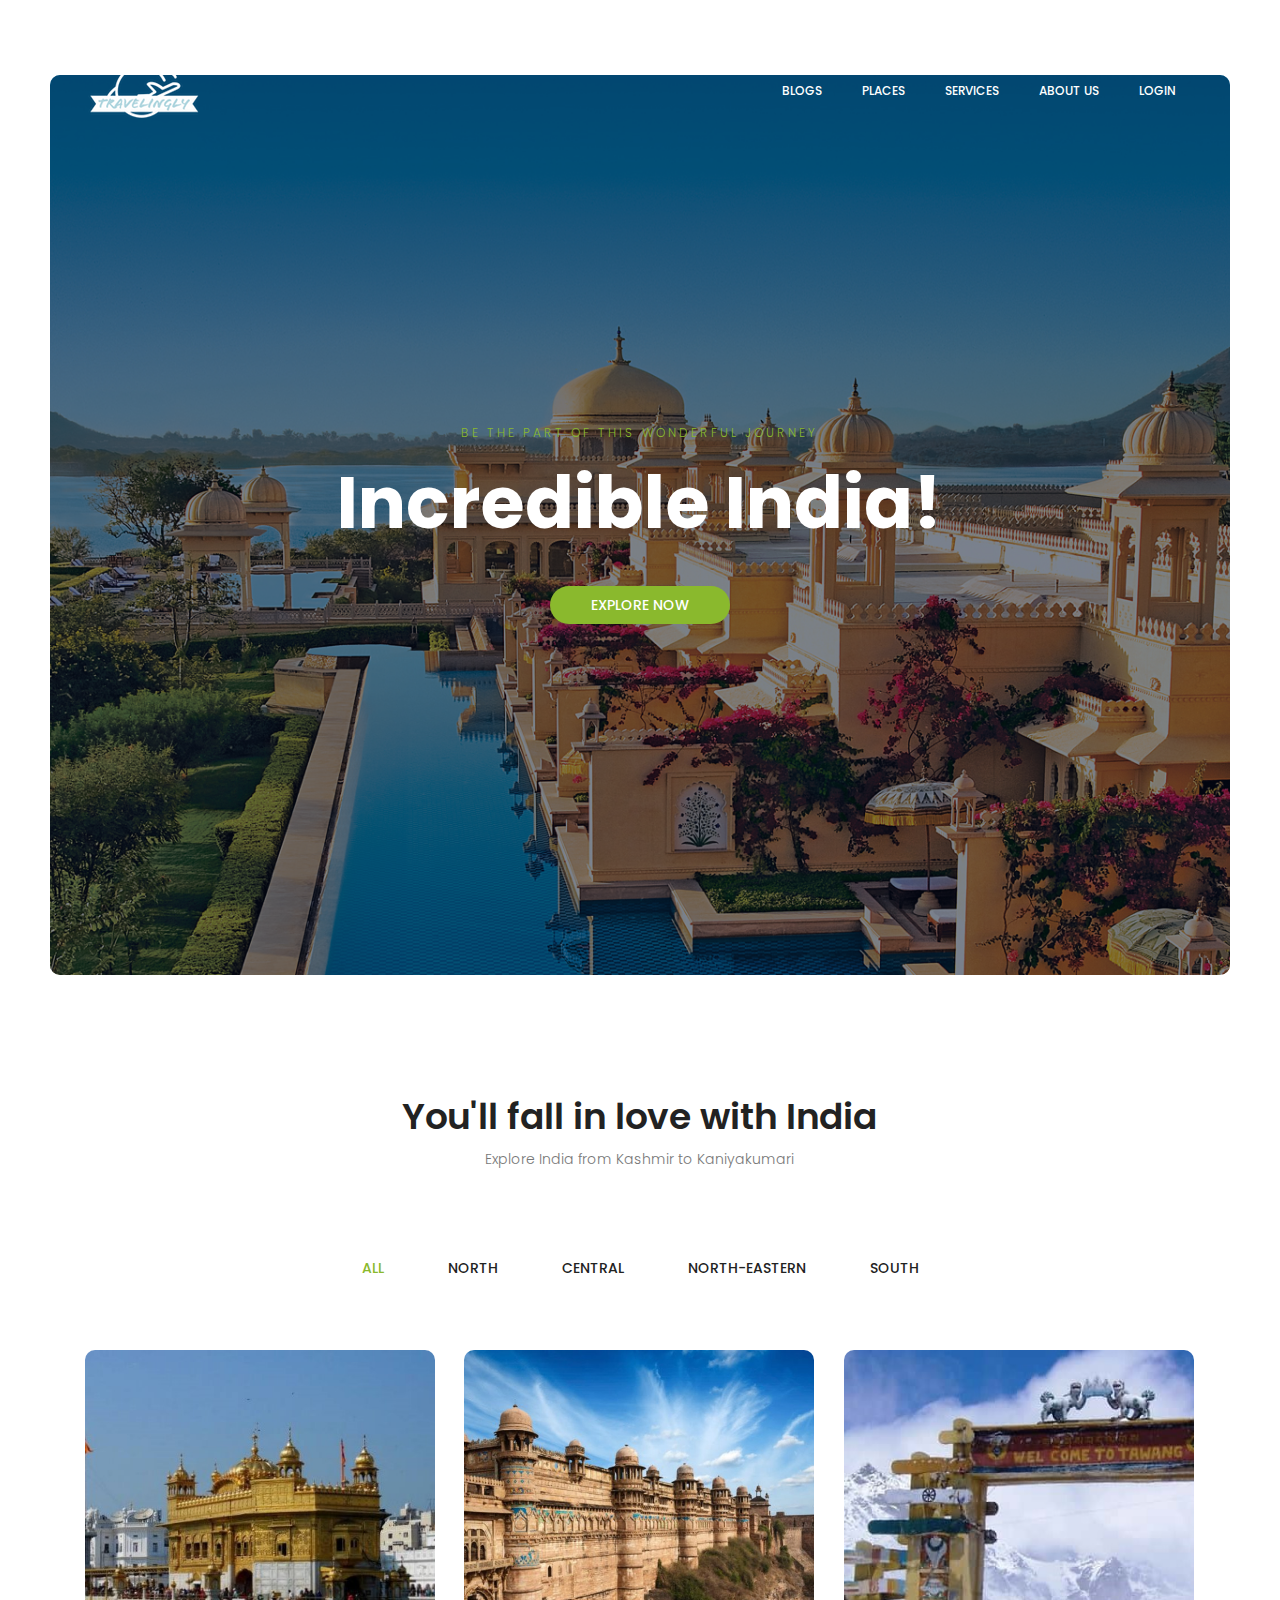
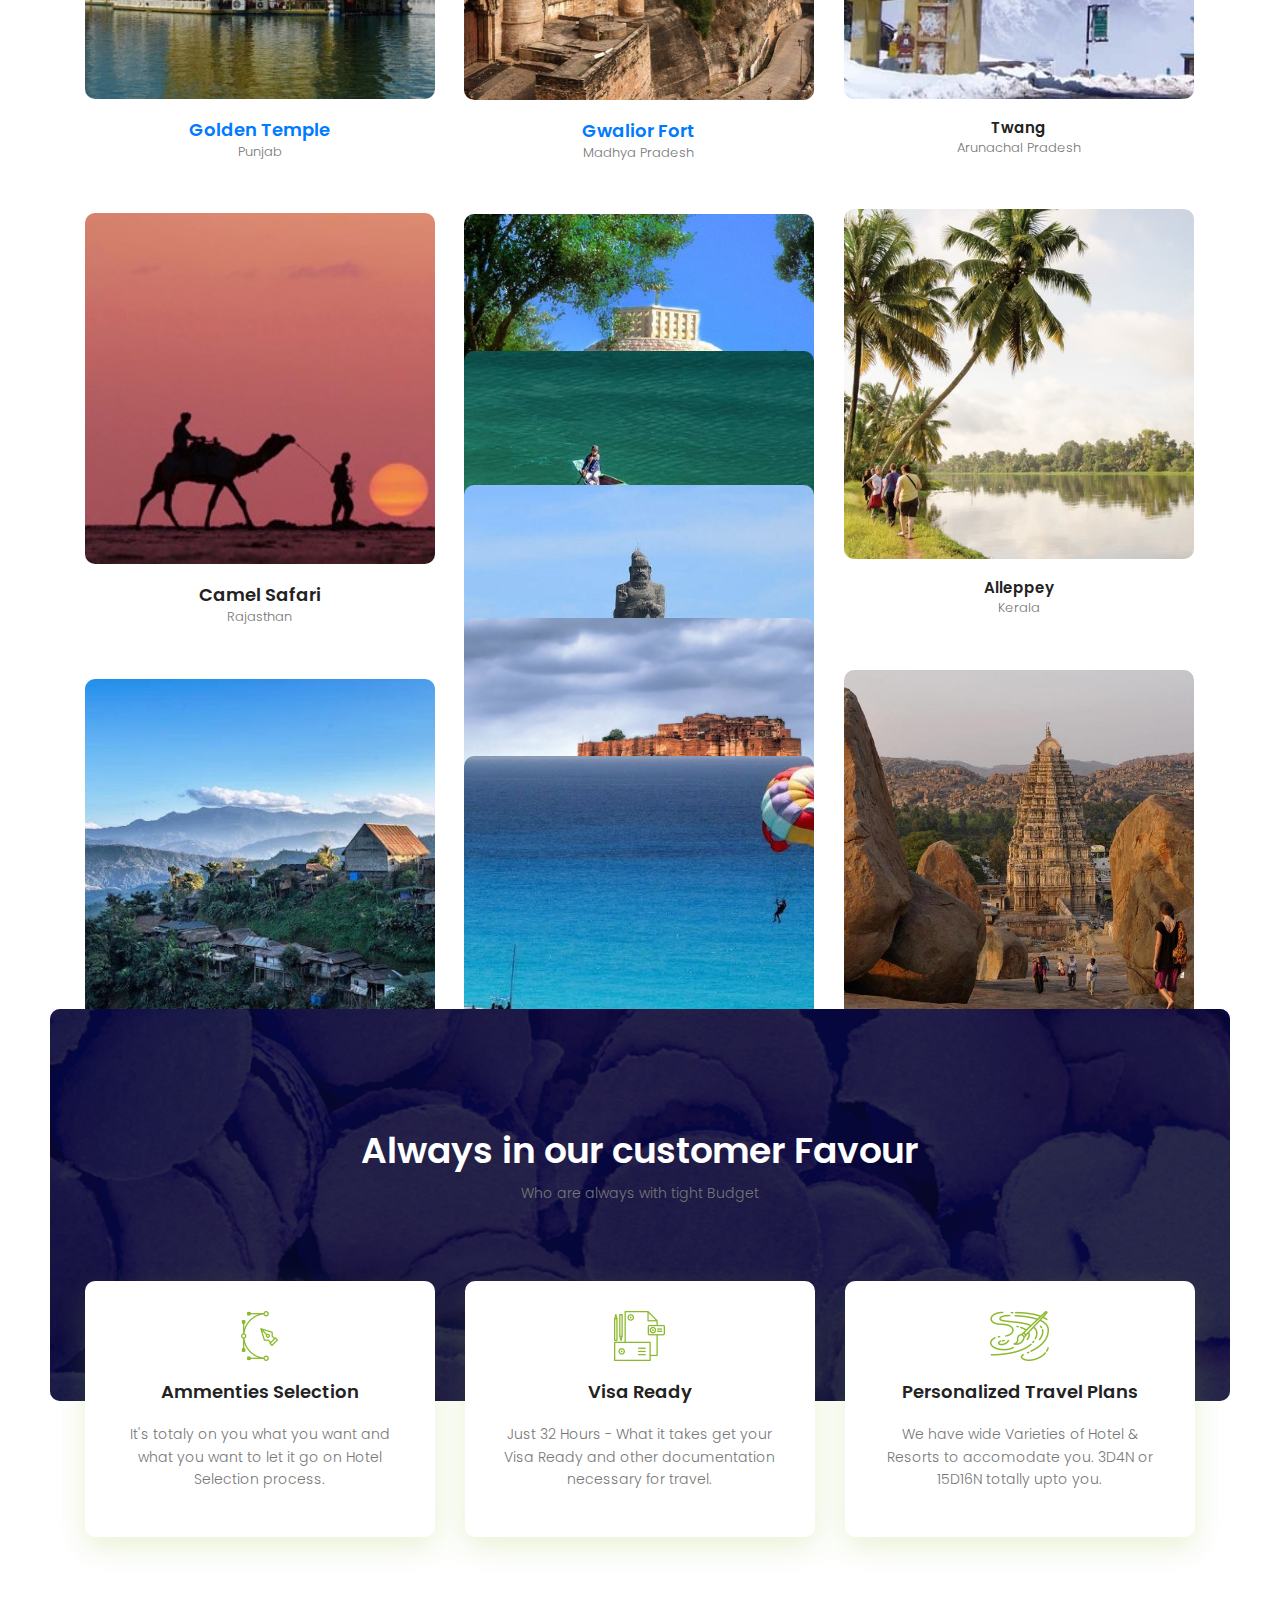
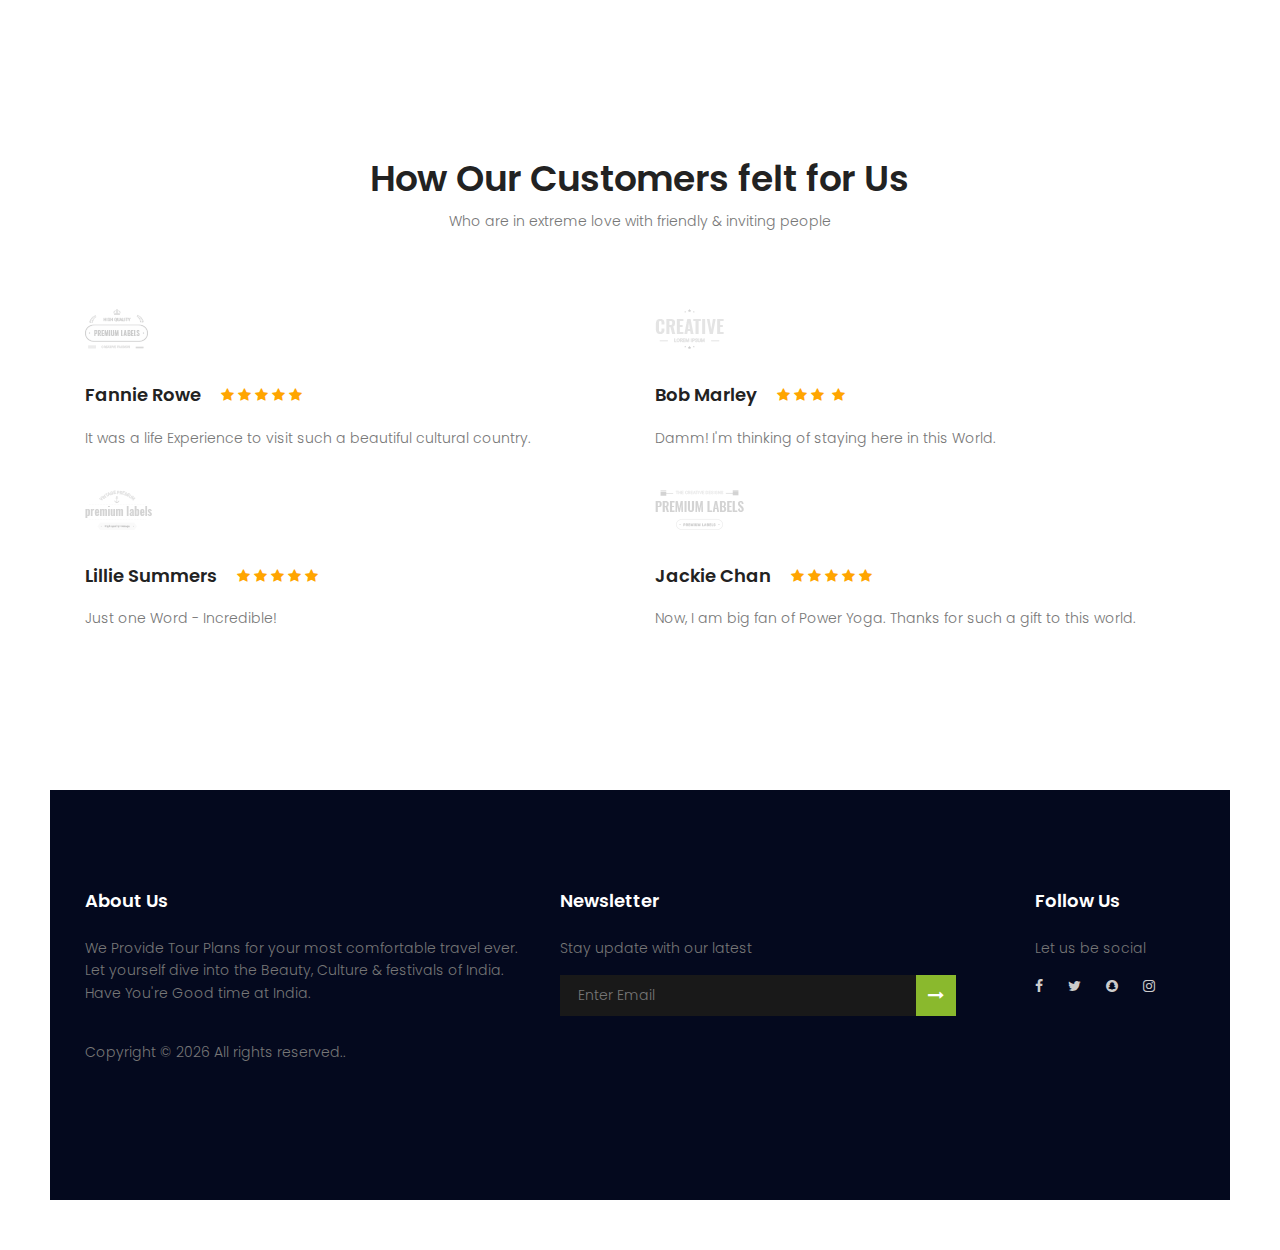
==== commit ef9fcf9d: "Merge branch 'master' of https://github.com/Ishh91/Travellinglly" ====
--- a/travellingly/index.html
+++ b/travellingly/index.html
@@ -15,7 +15,7 @@
 	<!-- meta character set -->
 	<meta charset="UTF-8">
 	<!-- Site Title -->
-	<title>Travellingly</title>
+	<title>Travelingly</title>
 	<link rel="icon" href="./img/t.png" type="image/jpg">
 	<link href="https://fonts.googleapis.com/css?family=Poppins:100,200,400,300,500,600,700" rel="stylesheet">
 	<!--CSS============================================= -->
@@ -49,10 +49,10 @@
 					<div class="collapse navbar-collapse justify-content-end align-items-center"
 						id="navbarSupportedContent">
 						<ul class="navbar-nav">
-							<li><a href="./Pages-inside/blog.html">Blogs</a></li>
+							<li><a href="../login/login.php">Blogs</a></li>
 							<li><a href="#portfolio">Places</a></li>
 							<li><a href="#service">Services</a></li>
-							<li><a href="./Pages-inside/About.html">About Us</a></li>
+							<li><a href="../login/login.php">About Us</a></li>
 							<li><a href="../login/login.php">LogIn</a></li>
 						</ul>
 					</div>
@@ -437,4 +437,4 @@
 	<script src="js/main.js"></script>
 </body>
 
-</html>+</html>
